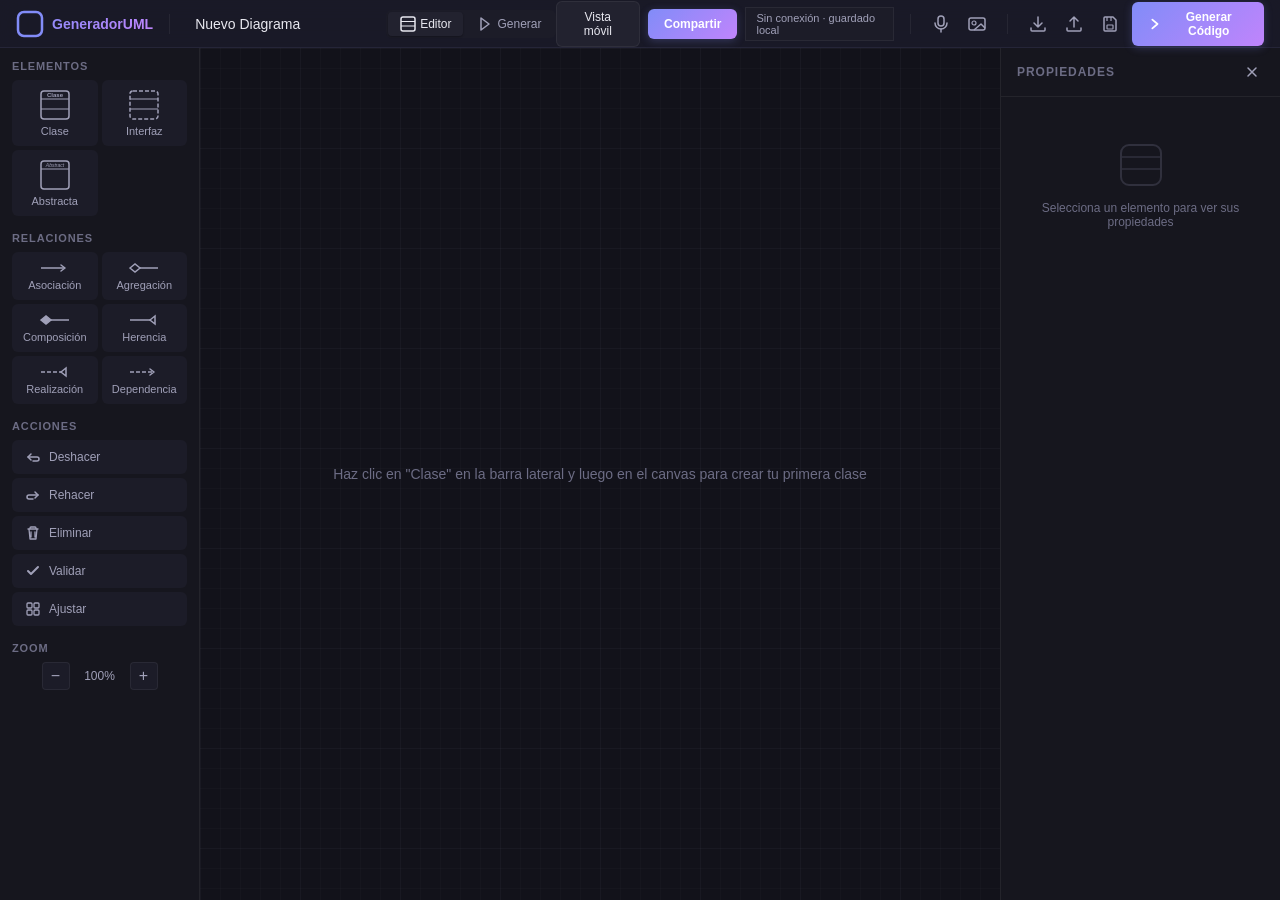
==== frontend/index.html @ 30b43544 "feat: validación de compilación Spring Boot, controladores Flutter e interoperabilidad EA - Backend " ====
<!DOCTYPE html>
<html lang="es">
<head>
    <meta charset="UTF-8">
    <meta name="viewport" content="width=device-width, initial-scale=1.0">
    <title>GeneradorUML — Editor de Diagramas de Clases</title>
    <meta name="description" content="Herramienta CASE para crear, editar e interpretar diagramas de clases UML 2.5+ y generar aplicaciones completas.">
    <link rel="stylesheet" href="css/index.css?v=20260920markers">
    <link rel="stylesheet" href="css/mobile.css?v=20260920markers">
    <link rel="manifest" href="/manifest.webmanifest">
    <meta name="theme-color" content="#0f0f14">
</head>
<body>
    <!-- ─── Top Bar ──────────────────────────────────────────────────── -->
    <header id="topbar">
        <div class="topbar-left">
            <div class="logo" id="logo">
                <svg width="28" height="28" viewBox="0 0 28 28" fill="none">
                    <defs>
                        <linearGradient id="logoGrad" x1="0" y1="0" x2="28" y2="28">
                            <stop stop-color="#818cf8"/>
                            <stop offset="1" stop-color="#c084fc"/>
                        </linearGradient>
                    </defs>
                    <rect x="2" y="2" width="24" height="24" rx="6" stroke="url(#logoGrad)" stroke-width="2.5"/>
                    <line x1="8" y1="9" x2="20" y2="9" stroke="url(#logoGrad)" stroke-width="2" stroke-linecap="round"/>
                    <line x1="8" y1="14" x2="20" y2="14" stroke="url(#logoGrad)" stroke-width="1.5" stroke-linecap="round" opacity="0.7"/>
                    <line x1="8" y1="19" x2="16" y2="19" stroke="url(#logoGrad)" stroke-width="1.5" stroke-linecap="round" opacity="0.5"/>
                </svg>
                <span>GeneradorUML</span>
            </div>
            <div class="topbar-divider"></div>
            <input type="text" id="projectName" class="project-name-input" value="Nuevo Diagrama" spellcheck="false">
        </div>
        <div class="topbar-center">
            <div class="topbar-tabs">
                <button class="tab-btn active" data-tab="editor" id="tabEditor">
                    <svg width="16" height="16" viewBox="0 0 16 16" fill="none"><rect x="1" y="1" width="14" height="14" rx="2" stroke="currentColor" stroke-width="1.5"/><line x1="1" y1="5.5" x2="15" y2="5.5" stroke="currentColor" stroke-width="1"/><line x1="1" y1="10" x2="15" y2="10" stroke="currentColor" stroke-width="1"/></svg>
                    Editor
                </button>
                <button class="tab-btn" data-tab="generate" id="tabGenerate">
                    <svg width="16" height="16" viewBox="0 0 16 16" fill="none"><path d="M4 2L12 8L4 14V2Z" stroke="currentColor" stroke-width="1.5" stroke-linejoin="round"/></svg>
                    Generar
                </button>
            </div>
        </div>
        <div class="topbar-right">
            <button class="btn-secondary" id="mobileMode">Vista móvil</button>
            <button class="btn-primary" id="btnShare">Compartir</button>
            <span id="collabStatus" class="collab-badge" title="Estado de sincronización en tiempo real">
                <span class="status-dot online"></span> Conectado
            </span>
            <div class="topbar-divider"></div>
            <button class="icon-btn" id="btnVoice" title="Entrada por voz">
                <svg width="18" height="18" viewBox="0 0 18 18" fill="none"><rect x="6" y="1" width="6" height="10" rx="3" stroke="currentColor" stroke-width="1.5"/><path d="M3 8C3 11.3 5.7 14 9 14C12.3 14 15 11.3 15 8" stroke="currentColor" stroke-width="1.5" stroke-linecap="round"/><line x1="9" y1="14" x2="9" y2="17" stroke="currentColor" stroke-width="1.5" stroke-linecap="round"/></svg>
            </button>
            <button class="icon-btn" id="btnPhoto" title="Importar fotografía">
                <svg width="18" height="18" viewBox="0 0 18 18" fill="none"><rect x="1" y="3" width="16" height="12" rx="2" stroke="currentColor" stroke-width="1.5"/><circle cx="6" cy="8" r="2" stroke="currentColor" stroke-width="1.2"/><path d="M17 13L13 9L6 15" stroke="currentColor" stroke-width="1.5" stroke-linejoin="round"/></svg>
            </button>
            <div class="topbar-divider"></div>
            <button class="icon-btn" id="btnImport" title="Importar">
                <svg width="18" height="18" viewBox="0 0 18 18" fill="none"><path d="M9 2V12M9 12L5 8M9 12L13 8" stroke="currentColor" stroke-width="1.5" stroke-linecap="round" stroke-linejoin="round"/><path d="M2 13V15C2 15.6 2.4 16 3 16H15C15.6 16 16 15.6 16 15V13" stroke="currentColor" stroke-width="1.5" stroke-linecap="round"/></svg>
            </button>
            <button class="icon-btn" id="btnExport" title="Exportar">
                <svg width="18" height="18" viewBox="0 0 18 18" fill="none"><path d="M9 12V2M9 2L5 6M9 2L13 6" stroke="currentColor" stroke-width="1.5" stroke-linecap="round" stroke-linejoin="round"/><path d="M2 13V15C2 15.6 2.4 16 3 16H15C15.6 16 16 15.6 16 15V13" stroke="currentColor" stroke-width="1.5" stroke-linecap="round"/></svg>
            </button>
            <button class="icon-btn" id="btnSave" title="Guardar proyecto (Ctrl+S)">
                <svg width="18" height="18" viewBox="0 0 18 18" fill="none"><path d="M14 16H4C3.4 16 3 15.6 3 15V3C3 2.4 3.4 2 4 2H12L15 5V15C15 15.6 14.6 16 14 16Z" stroke="currentColor" stroke-width="1.5" stroke-linejoin="round"/><rect x="6" y="10" width="6" height="4" rx="0.5" stroke="currentColor" stroke-width="1.2"/><line x1="6" y1="2" x2="6" y2="6" stroke="currentColor" stroke-width="1.2"/><line x1="10" y1="2" x2="10" y2="6" stroke="currentColor" stroke-width="1.2"/></svg>
            </button>
            <button class="btn-primary" id="btnGenerateCode">
                <svg width="16" height="16" viewBox="0 0 16 16" fill="none"><path d="M5 3L11 8L5 13" stroke="currentColor" stroke-width="2" stroke-linecap="round" stroke-linejoin="round"/></svg>
                Generar Código
            </button>
        </div>
    </header>

    <!-- ─── Main Layout ─────────────────────────────────────────────── -->
    <section id="mobileWorkspace" aria-label="Graficador móvil">
        <!-- Modern Mobile Hero -->
        <header class="mobile-hero">
            <div class="mobile-hero-badge">
                <span class="badge-dot"></span>
                <span>ASISTENTE MÓVIL UML</span>
            </div>
            <h1 class="mobile-hero-title">Modelado Inteligente</h1>
            <p class="mobile-hero-subtitle">Diseña clases por voz, escáner de fotos o formulario guiado en tiempo real.</p>
            
            <!-- Quick Action Cards Grid -->
            <div class="mobile-quick-actions">
                <button type="button" class="quick-action-card" id="btnQuickCreate">
                    <div class="action-icon-wrap icon-create">
                        <svg width="24" height="24" viewBox="0 0 24 24" fill="none" stroke="currentColor" stroke-width="2.5" stroke-linecap="round"><line x1="12" y1="5" x2="12" y2="19"></line><line x1="5" y1="12" x2="19" y2="12"></line></svg>
                    </div>
                    <div class="action-info">
                        <span class="action-label">Nueva Clase</span>
                        <span class="action-desc">Formulario</span>
                    </div>
                </button>

                <button type="button" class="quick-action-card" id="btnQuickVoice">
                    <div class="action-icon-wrap icon-voice">
                        <svg width="24" height="24" viewBox="0 0 24 24" fill="none" stroke="currentColor" stroke-width="2" stroke-linecap="round" stroke-linejoin="round"><path d="M12 1a3 3 0 0 0-3 3v8a3 3 0 0 0 6 0V4a3 3 0 0 0-3-3z"></path><path d="M19 10v2a7 7 0 0 1-14 0v-2"></path><line x1="12" y1="19" x2="12" y2="23"></line><line x1="8" y1="23" x2="16" y2="23"></line></svg>
                    </div>
                    <div class="action-info">
                        <span class="action-label">Dictar Voz</span>
                        <span class="action-desc">Whisper IA</span>
                    </div>
                </button>

                <button type="button" class="quick-action-card" id="btnQuickPhoto">
                    <div class="action-icon-wrap icon-photo">
                        <svg width="24" height="24" viewBox="0 0 24 24" fill="none" stroke="currentColor" stroke-width="2" stroke-linecap="round" stroke-linejoin="round"><path d="M23 19a2 2 0 0 1-2 2H3a2 2 0 0 1-2-2V8a2 2 0 0 1 2-2h4l2-3h6l2 3h4a2 2 0 0 1 2 2z"></path><circle cx="12" cy="13" r="4"></circle></svg>
                    </div>
                    <div class="action-info">
                        <span class="action-label">Foto / OCR</span>
                        <span class="action-desc">Pizarra / Papel</span>
                    </div>
                </button>
            </div>

            <!-- Secondary Toolbar -->
            <div class="mobile-secondary-toolbar">
                <button type="button" id="mobileShare" class="chip-btn"><svg width="15" height="15" viewBox="0 0 24 24" fill="none" stroke="currentColor" stroke-width="2"><circle cx="18" cy="5" r="3"></circle><circle cx="6" cy="12" r="3"></circle><circle cx="18" cy="19" r="3"></circle><line x1="8.59" y1="13.51" x2="15.42" y2="17.49"></line><line x1="15.41" y1="6.51" x2="8.59" y2="10.49"></line></svg> Compartir</button>
                <button type="button" id="mobileImport" class="chip-btn"><svg width="15" height="15" viewBox="0 0 24 24" fill="none" stroke="currentColor" stroke-width="2"><path d="M21 15v4a2 2 0 0 1-2 2H5a2 2 0 0 1-2-2v-4"></path><polyline points="7 10 12 15 17 10"></polyline><line x1="12" y1="15" x2="12" y2="3"></line></svg> Importar</button>
                <button type="button" id="mobileExport" class="chip-btn"><svg width="15" height="15" viewBox="0 0 24 24" fill="none" stroke="currentColor" stroke-width="2"><path d="M21 15v4a2 2 0 0 1-2 2H5a2 2 0 0 1-2-2v-4"></path><polyline points="17 8 12 3 7 8"></polyline><line x1="12" y1="3" x2="12" y2="15"></line></svg> Exportar</button>
                <button type="button" id="btnToggleVisualCanvas" class="chip-btn"><svg width="15" height="15" viewBox="0 0 24 24" fill="none" stroke="currentColor" stroke-width="2"><rect x="3" y="3" width="18" height="18" rx="2"></rect><line x1="3" y1="9" x2="21" y2="9"></line><line x1="9" y1="21" x2="9" y2="9"></line></svg> Canvas 2D</button>
            </div>
        </header>

        <!-- Dynamic Studio: Siri UML Conversational Voice Assistant -->
        <section class="mobile-card mobile-studio-card siri-assistant-card" id="mobileVoiceSection" hidden>
            <div class="mobile-card-header">
                <div class="card-title-group">
                    <span class="card-icon-pill icon-voice">✨</span>
                    <div>
                        <h2>Siri UML — Asistente de Voz</h2>
                        <p class="card-subtitle">Conversación natural en español · Gemini Flash</p>
                    </div>
                </div>
                <button type="button" class="icon-close-card" id="btnCloseVoiceSection" aria-label="Cerrar panel">×</button>
            </div>

            <div class="siri-orb-stage">
                <!-- Siri Glowing Interactive Orb -->
                <div class="siri-orb state-ready" id="siriOrb" role="button" tabindex="0" aria-label="Hablar con Siri UML o detener">
                    <div class="siri-orb-glow"></div>
                    <div class="siri-orb-inner">
                        <!-- Mic Icon (Default / Speaking / Idle) -->
                        <svg class="orb-icon-mic" width="34" height="34" viewBox="0 0 24 24" fill="none" stroke="currentColor" stroke-width="2" stroke-linecap="round" stroke-linejoin="round">
                            <path d="M12 1a3 3 0 0 0-3 3v8a3 3 0 0 0 6 0V4a3 3 0 0 0-3-3z"></path>
                            <path d="M19 10v2a7 7 0 0 1-14 0v-2"></path>
                            <line x1="12" y1="19" x2="12" y2="23"></line>
                            <line x1="8" y1="23" x2="16" y2="23"></line>
                        </svg>
                        <!-- Stop Icon (When Recording / Listening) -->
                        <svg class="orb-icon-stop" width="28" height="28" viewBox="0 0 24 24" fill="currentColor">
                            <rect x="5" y="5" width="14" height="14" rx="3"></rect>
                        </svg>
                    </div>
                </div>
                <div class="voice-soundwaves" id="siriSoundwaves">
                    <span></span><span></span><span></span><span></span><span></span>
                </div>
                <button type="button" id="btnSiriStopRecording" class="siri-stop-btn" style="display:none;">
                    <span class="pulse-dot"></span> Detener y Procesar
                </button>
                <p id="siriStatusText" class="voice-status-pill" role="status">Toca el orbe para hablar con Siri UML</p>
            </div>

            <!-- Conversational Chat Feed -->
            <div class="siri-chat-feed" id="siriChatFeed">
                <div class="siri-bubble siri-bubble-assistant">
                    <p class="bubble-text">¡Hola! Soy Siri UML. Háblame de tu proyecto o pídeme crear y modificar clases con tus propias palabras.</p>
                </div>
            </div>

            <!-- Quick Text Input Toggle (for typing if in noisy places) -->
            <div class="siri-text-fallback">
                <input type="text" id="siriTextInput" placeholder="O escribe un mensaje para Siri UML..." class="siri-input-field" autocomplete="off">
                <button type="button" id="btnSiriSendText" class="siri-send-btn" aria-label="Enviar">
                    <svg width="18" height="18" viewBox="0 0 24 24" fill="none" stroke="currentColor" stroke-width="2"><line x1="22" y1="2" x2="11" y2="13"></line><polygon points="22 2 15 22 11 13 2 9 22 2"></polygon></svg>
                </button>
            </div>

            <!-- Hidden command textarea for backward compatibility with local tests -->
            <textarea id="mobileCommand" aria-label="Comando para el diagrama" style="display:none;"></textarea>
            <button id="reviewMobileCommand" style="display:none;"></button>
            <button id="applyMobileCommand" style="display:none;"></button>
            <p id="mobileReview" style="display:none;"></p>
            <button id="mobileMic" style="display:none;"></button>
            <p id="mobileVoiceStatus" style="display:none;"></p>
        </section>

        <!-- Dynamic Studio: Photo Scanner -->
        <section class="mobile-card mobile-studio-card" id="mobilePhotoSection" hidden>
            <div class="mobile-card-header">
                <div class="card-title-group">
                    <span class="card-icon-pill icon-photo">📷</span>
                    <div>
                        <h2>Escáner de Fotografía (OCR)</h2>
                        <p class="card-subtitle">Convierte bocetos y pizarras en clases UML</p>
                    </div>
                </div>
                <button type="button" class="icon-close-card" id="btnClosePhotoSection" aria-label="Cerrar panel">×</button>
            </div>

            <div class="photo-upload-zone">
                <label class="photo-drop-target" for="mobilePhoto">
                    <div class="drop-icon-circle">
                        <svg width="28" height="28" viewBox="0 0 24 24" fill="none" stroke="currentColor" stroke-width="2"><path d="M23 19a2 2 0 0 1-2 2H3a2 2 0 0 1-2-2V8a2 2 0 0 1 2-2h4l2-3h6l2 3h4a2 2 0 0 1 2 2z"></path><circle cx="12" cy="13" r="4"></circle></svg>
                    </div>
                    <span class="drop-primary-text">Tomar foto o elegir imagen</span>
                    <span class="drop-sub-text">Captura una clase escrita en papel o pizarra</span>
                </label>
                <input id="mobilePhoto" type="file" accept="image/*" class="hidden-input">
            </div>

            <div id="mobilePhotoFeedback" class="photo-feedback-container">
                <div class="preview-wrapper">
                    <img id="mobilePhotoPreview" class="photo-preview-img" alt="Vista previa">
                </div>
                <p id="mobilePhotoStatus" role="status" class="photo-status-pill"></p>
                <div id="mobilePhotoProgress" class="progress-track">
                    <div id="mobilePhotoProgressBar" class="progress-bar-fill"></div>
                </div>
            </div>

            <div id="mobilePhotoReview" class="photo-review-panel" hidden>
                <div class="panel-header-tip">
                    <span>💡 <b>Formato:</b> Primera línea = Nombre, siguientes = <code>atributo: tipo</code></span>
                </div>
                <textarea id="mobilePhotoText" aria-label="Texto de la foto para revisar" class="code-textarea" rows="4"></textarea>
                <div class="photo-actions-row">
                    <button type="button" id="btnVoiceSupplementPhoto" class="btn-secondary">
                        🎙️ Dictar corrección o atributo
                    </button>
                    <button type="button" id="applyPhotoText" class="btn-primary">
                        <svg width="18" height="18" viewBox="0 0 24 24" fill="none" stroke="currentColor" stroke-width="2.5"><polyline points="20 6 9 17 4 12"></polyline></svg>
                        Importar clases
                    </button>
                </div>
            </div>
        </section>

        <!-- Classes Section: Clean, visual UML Class Cards -->
        <section class="mobile-card classes-overview-section">
            <div class="classes-section-header">
                <div class="classes-title-wrap">
                    <span class="section-icon">🏛️</span>
                    <h2>Clases del Diagrama</h2>
                </div>
                <span id="classesCountBadge" class="classes-count-badge">0 clases</span>
            </div>
            <p id="mobileResultStatus" class="result-feedback-toast" role="status"></p>
            <div id="mobileClasses" class="classes-card-grid"></div>
        </section>

        <!-- Offline & Model Hub -->
        <details class="mobile-accordion-card" id="offlineSettingsCard">
            <summary class="accordion-summary">
                <div class="summary-left">
                    <span class="summary-icon">⚙️</span>
                    <div>
                        <span class="summary-title">Modelos locales y funcionamiento offline</span>
                        <span class="summary-subtitle">Whisper WASM y Tesseract OCR</span>
                    </div>
                </div>
                <span class="summary-arrow">›</span>
            </summary>
            <div class="accordion-content">
                <p class="offline-desc">Los modelos de voz y visión funcionan en la memoria de tu teléfono sin enviar datos a internet. Pulsa a continuación para precargarlos:</p>
                <button type="button" id="prepareOffline" class="btn-secondary full-width-btn">⚡ Descargar y preparar modelos offline</button>
                <p id="mobileAIStatus" role="status" class="ai-status-note">La generación de código backend Spring Boot y Flutter requiere conexión al servidor.</p>
                
                <div class="audio-test-box">
                    <label for="mobileAudio" class="input-label">Probar archivo de audio grabado:</label>
                    <input id="mobileAudio" type="file" accept="audio/*" class="file-input-clean">
                </div>
            </div>
        </details>
    </section>

    <main id="mainLayout">
        <!-- ─── Left Sidebar: Toolbox ─────────────────────────────── -->
        <aside id="sidebar" class="sidebar">
            <div class="sidebar-section">
                <h3 class="sidebar-title">Elementos</h3>
                <div class="tool-grid">
                    <button class="tool-btn" id="toolClass" data-tool="class" title="Clase (C)">
                        <svg width="32" height="32" viewBox="0 0 32 32" fill="none">
                            <rect x="2" y="2" width="28" height="28" rx="3" stroke="currentColor" stroke-width="1.5"/>
                            <line x1="2" y1="10" x2="30" y2="10" stroke="currentColor" stroke-width="1"/>
                            <line x1="2" y1="20" x2="30" y2="20" stroke="currentColor" stroke-width="1"/>
                            <text x="16" y="8" text-anchor="middle" fill="currentColor" font-size="6" font-weight="600">Clase</text>
                        </svg>
                        <span>Clase</span>
                    </button>
                    <button class="tool-btn" id="toolInterface" data-tool="interface" title="Interfaz (I)">
                        <svg width="32" height="32" viewBox="0 0 32 32" fill="none">
                            <rect x="2" y="2" width="28" height="28" rx="3" stroke="currentColor" stroke-width="1.5" stroke-dasharray="4 2"/>
                            <line x1="2" y1="10" x2="30" y2="10" stroke="currentColor" stroke-width="1"/>
                            <line x1="2" y1="20" x2="30" y2="20" stroke="currentColor" stroke-width="1"/>
                        </svg>
                        <span>Interfaz</span>
                    </button>
                    <button class="tool-btn" id="toolAbstract" data-tool="abstract" title="Clase Abstracta">
                        <svg width="32" height="32" viewBox="0 0 32 32" fill="none">
                            <rect x="2" y="2" width="28" height="28" rx="3" stroke="currentColor" stroke-width="1.5"/>
                            <line x1="2" y1="10" x2="30" y2="10" stroke="currentColor" stroke-width="1"/>
                            <text x="16" y="8" text-anchor="middle" fill="currentColor" font-size="5" font-style="italic">Abstract</text>
                        </svg>
                        <span>Abstracta</span>
                    </button>
                </div>
            </div>
            <div class="sidebar-section">
                <h3 class="sidebar-title">Relaciones</h3>
                <div class="tool-grid">
                    <button class="tool-btn" id="toolAssociation" data-tool="association" title="Asociación">
                        <svg width="32" height="14" viewBox="0 0 32 14" fill="none">
                            <line x1="2" y1="7" x2="26" y2="7" stroke="currentColor" stroke-width="1.5"/>
                            <path d="M26 7L22 4M26 7L22 10" stroke="currentColor" stroke-width="1.5" stroke-linecap="round"/>
                        </svg>
                        <span>Asociación</span>
                    </button>
                    <button class="tool-btn" id="toolAggregation" data-tool="aggregation" title="Agregación">
                        <svg width="32" height="14" viewBox="0 0 32 14" fill="none">
                            <path d="M2 7L7 3L12 7L7 11Z" stroke="currentColor" stroke-width="1.5" fill="none"/>
                            <line x1="12" y1="7" x2="30" y2="7" stroke="currentColor" stroke-width="1.5"/>
                        </svg>
                        <span>Agregación</span>
                    </button>
                    <button class="tool-btn" id="toolComposition" data-tool="composition" title="Composición">
                        <svg width="32" height="14" viewBox="0 0 32 14" fill="none">
                            <path d="M2 7L7 3L12 7L7 11Z" stroke="currentColor" stroke-width="1.5" fill="currentColor"/>
                            <line x1="12" y1="7" x2="30" y2="7" stroke="currentColor" stroke-width="1.5"/>
                        </svg>
                        <span>Composición</span>
                    </button>
                    <button class="tool-btn" id="toolGeneralization" data-tool="generalization" title="Herencia">
                        <svg width="32" height="14" viewBox="0 0 32 14" fill="none">
                            <line x1="2" y1="7" x2="22" y2="7" stroke="currentColor" stroke-width="1.5"/>
                            <path d="M22 7L27 3L27 11Z" stroke="currentColor" stroke-width="1.5" fill="none"/>
                        </svg>
                        <span>Herencia</span>
                    </button>
                    <button class="tool-btn" id="toolRealization" data-tool="realization" title="Realización">
                        <svg width="32" height="14" viewBox="0 0 32 14" fill="none">
                            <line x1="2" y1="7" x2="22" y2="7" stroke="currentColor" stroke-width="1.5" stroke-dasharray="4 2"/>
                            <path d="M22 7L27 3L27 11Z" stroke="currentColor" stroke-width="1.5" fill="none"/>
                        </svg>
                        <span>Realización</span>
                    </button>
                    <button class="tool-btn" id="toolDependency" data-tool="dependency" title="Dependencia">
                        <svg width="32" height="14" viewBox="0 0 32 14" fill="none">
                            <line x1="2" y1="7" x2="26" y2="7" stroke="currentColor" stroke-width="1.5" stroke-dasharray="4 2"/>
                            <path d="M26 7L22 4M26 7L22 10" stroke="currentColor" stroke-width="1.5" stroke-linecap="round"/>
                        </svg>
                        <span>Dependencia</span>
                    </button>
                </div>
            </div>
            <div class="sidebar-section">
                <h3 class="sidebar-title">Acciones</h3>
                <div class="action-buttons">
                    <button class="action-btn" id="btnUndo" title="Deshacer (Ctrl+Z)">
                        <svg width="16" height="16" viewBox="0 0 16 16" fill="none"><path d="M3 8H12C13.1 8 14 8.9 14 10C14 11.1 13.1 12 12 12H8" stroke="currentColor" stroke-width="1.5" stroke-linecap="round"/><path d="M6 5L3 8L6 11" stroke="currentColor" stroke-width="1.5" stroke-linecap="round" stroke-linejoin="round"/></svg>
                        Deshacer
                    </button>
                    <button class="action-btn" id="btnRedo" title="Rehacer (Ctrl+Y)">
                        <svg width="16" height="16" viewBox="0 0 16 16" fill="none"><path d="M13 8H4C2.9 8 2 8.9 2 10C2 11.1 2.9 12 4 12H8" stroke="currentColor" stroke-width="1.5" stroke-linecap="round"/><path d="M10 5L13 8L10 11" stroke="currentColor" stroke-width="1.5" stroke-linecap="round" stroke-linejoin="round"/></svg>
                        Rehacer
                    </button>
                    <button class="action-btn danger" id="btnDelete" title="Eliminar selección (Del)">
                        <svg width="16" height="16" viewBox="0 0 16 16" fill="none"><path d="M3 4H13M5 4V3C5 2.4 5.4 2 6 2H10C10.6 2 11 2.4 11 3V4M6 7V12M10 7V12M4 4L5 14H11L12 4" stroke="currentColor" stroke-width="1.3" stroke-linecap="round" stroke-linejoin="round"/></svg>
                        Eliminar
                    </button>
                    <button class="action-btn" id="btnValidate" title="Validar diagrama">
                        <svg width="16" height="16" viewBox="0 0 16 16" fill="none"><path d="M3 8L6 11L13 4" stroke="currentColor" stroke-width="2" stroke-linecap="round" stroke-linejoin="round"/></svg>
                        Validar
                    </button>
                    <button class="action-btn" id="btnZoomFit" title="Ajustar al contenido">
                        <svg width="16" height="16" viewBox="0 0 16 16" fill="none"><rect x="2" y="2" width="5" height="5" rx="1" stroke="currentColor" stroke-width="1.3"/><rect x="9" y="2" width="5" height="5" rx="1" stroke="currentColor" stroke-width="1.3"/><rect x="2" y="9" width="5" height="5" rx="1" stroke="currentColor" stroke-width="1.3"/><rect x="9" y="9" width="5" height="5" rx="1" stroke="currentColor" stroke-width="1.3"/></svg>
                        Ajustar
                    </button>
                </div>
            </div>
            <div class="sidebar-section">
                <h3 class="sidebar-title">Zoom</h3>
                <div class="zoom-control">
                    <button class="zoom-btn" id="btnZoomOut">−</button>
                    <span class="zoom-level" id="zoomLevel">100%</span>
                    <button class="zoom-btn" id="btnZoomIn">+</button>
                </div>
            </div>
        </aside>

        <!-- ─── Canvas ────────────────────────────────────────────── -->
        <div id="canvasContainer" class="canvas-container">
            <svg id="canvas" class="canvas" xmlns="http://www.w3.org/2000/svg">
                <defs>
                    <pattern id="grid" width="20" height="20" patternUnits="userSpaceOnUse">
                        <path d="M 20 0 L 0 0 0 20" fill="none" stroke="var(--grid-color)" stroke-width="0.5" opacity="0.3"/>
                    </pattern>
                    <pattern id="gridLarge" width="100" height="100" patternUnits="userSpaceOnUse">
                        <rect width="100" height="100" fill="url(#grid)"/>
                        <path d="M 100 0 L 0 0 0 100" fill="none" stroke="var(--grid-color)" stroke-width="1" opacity="0.15"/>
                    </pattern>
                    <!-- Arrow markers for relationships -->
                    <marker id="arrowOpen" markerWidth="10" markerHeight="7" refX="10" refY="3.5" orient="auto">
                        <path d="M0,0 L10,3.5 L0,7" fill="none" stroke="var(--rel-color)" stroke-width="1.5"/>
                    </marker>
                    <marker id="arrowClosed" markerWidth="12" markerHeight="8" refX="12" refY="4" orient="auto">
                        <path d="M0,0 L12,4 L0,8 Z" fill="none" stroke="var(--rel-color)" stroke-width="1.5"/>
                    </marker>
                    <marker id="diamondEmpty" markerWidth="14" markerHeight="8" refX="0" refY="4" orient="auto">
                        <path d="M0,4 L7,0 L14,4 L7,8 Z" fill="var(--canvas-bg)" stroke="var(--rel-color)" stroke-width="1.5"/>
                    </marker>
                    <marker id="diamondFull" markerWidth="14" markerHeight="8" refX="0" refY="4" orient="auto">
                        <path d="M0,4 L7,0 L14,4 L7,8 Z" fill="var(--rel-color)" stroke="var(--rel-color)" stroke-width="1.5"/>
                    </marker>
                </defs>
                <rect width="100%" height="100%" fill="url(#gridLarge)"/>
                <g id="diagramLayer" transform="translate(0,0) scale(1)">
                    <g id="relationshipsLayer"></g>
                    <g id="classesLayer"></g>
                </g>
            </svg>

            <!-- Canvas overlay for status messages -->
            <div id="canvasOverlay" class="canvas-overlay hidden">
                <div class="overlay-content">
                    <p id="overlayMessage">Haz clic en "Clase" en la barra lateral y luego en el canvas para crear tu primera clase</p>
                </div>
            </div>
        </div>

        <!-- ─── Right Panel: Properties ──────────────────────────── -->
        <aside id="propertiesPanel" class="properties-panel">
            <div class="panel-header">
                <h3 id="panelTitle">Propiedades</h3>
                <button class="icon-btn small" id="btnClosePanel" title="Cerrar panel">
                    <svg width="14" height="14" viewBox="0 0 14 14" fill="none"><path d="M3 3L11 11M11 3L3 11" stroke="currentColor" stroke-width="1.5" stroke-linecap="round"/></svg>
                </button>
            </div>

            <!-- No selection state -->
            <div id="noSelection" class="panel-body">
                <div class="empty-state">
                    <svg width="48" height="48" viewBox="0 0 48 48" fill="none" opacity="0.3">
                        <rect x="4" y="4" width="40" height="40" rx="8" stroke="currentColor" stroke-width="2"/>
                        <line x1="4" y1="16" x2="44" y2="16" stroke="currentColor" stroke-width="1.5"/>
                        <line x1="4" y1="28" x2="44" y2="28" stroke="currentColor" stroke-width="1.5"/>
                    </svg>
                    <p>Selecciona un elemento para ver sus propiedades</p>
                </div>
            </div>

            <!-- Class properties -->
            <div id="classProperties" class="panel-body hidden">
                <div class="prop-group">
                    <label class="prop-label">Nombre</label>
                    <input type="text" id="propClassName" class="prop-input" placeholder="NombreClase">
                </div>
                <div class="prop-group">
                    <label class="prop-label">Estereotipo</label>
                    <select id="propClassType" class="prop-select">
                        <option value="class">Clase</option>
                        <option value="abstract">Abstracta</option>
                        <option value="interface">Interfaz</option>
                    </select>
                </div>
                <div class="prop-group">
                    <label class="prop-label">Visibilidad</label>
                    <select id="propClassVisibility" class="prop-select">
                        <option value="+">+ public</option>
                        <option value="-">- private</option>
                        <option value="#"># protected</option>
                        <option value="~">~ package</option>
                    </select>
                </div>

                <!-- Attributes -->
                <div class="prop-section">
                    <div class="prop-section-header">
                        <h4>Atributos</h4>
                        <button class="add-btn" id="btnAddAttribute" title="Agregar atributo">
                            <svg width="14" height="14" viewBox="0 0 14 14" fill="none"><line x1="7" y1="2" x2="7" y2="12" stroke="currentColor" stroke-width="2" stroke-linecap="round"/><line x1="2" y1="7" x2="12" y2="7" stroke="currentColor" stroke-width="2" stroke-linecap="round"/></svg>
                        </button>
                    </div>
                    <div id="attributesList" class="items-list"></div>
                </div>

                <!-- Operations -->
                <div class="prop-section">
                    <div class="prop-section-header">
                        <h4>Operaciones</h4>
                        <button class="add-btn" id="btnAddOperation" title="Agregar operación">
                            <svg width="14" height="14" viewBox="0 0 14 14" fill="none"><line x1="7" y1="2" x2="7" y2="12" stroke="currentColor" stroke-width="2" stroke-linecap="round"/><line x1="2" y1="7" x2="12" y2="7" stroke="currentColor" stroke-width="2" stroke-linecap="round"/></svg>
                        </button>
                    </div>
                    <div id="operationsList" class="items-list"></div>
                </div>
            </div>

            <!-- Relationship properties -->
            <div id="relationshipProperties" class="panel-body hidden">
                <div class="prop-group">
                    <label class="prop-label">Tipo</label>
                    <select id="propRelType" class="prop-select">
                        <option value="association">Asociación</option>
                        <option value="aggregation">Agregación</option>
                        <option value="composition">Composición</option>
                        <option value="generalization">Herencia</option>
                        <option value="realization">Realización</option>
                        <option value="dependency">Dependencia</option>
                    </select>
                </div>
                <div class="prop-group">
                    <label class="prop-label">Nombre</label>
                    <input type="text" id="propRelName" class="prop-input" placeholder="nombre relación">
                </div>
                <fieldset class="prop-fieldset">
                    <legend>Origen</legend>
                    <div class="prop-group">
                        <label class="prop-label">Rol</label>
                        <input type="text" id="propRelSourceRole" class="prop-input" placeholder="rol">
                    </div>
                    <div class="prop-group">
                        <label class="prop-label">Multiplicidad</label>
                        <select id="propRelSourceMult" class="prop-select">
                            <option value="1">1</option>
                            <option value="0..1">0..1</option>
                            <option value="0..*">0..*</option>
                            <option value="1..*">1..*</option>
                            <option value="*">*</option>
                        </select>
                    </div>
                </fieldset>
                <fieldset class="prop-fieldset">
                    <legend>Destino</legend>
                    <div class="prop-group">
                        <label class="prop-label">Rol</label>
                        <input type="text" id="propRelTargetRole" class="prop-input" placeholder="rol">
                    </div>
                    <div class="prop-group">
                        <label class="prop-label">Multiplicidad</label>
                        <select id="propRelTargetMult" class="prop-select">
                            <option value="1">1</option>
                            <option value="0..1">0..1</option>
                            <option value="0..*" selected>0..*</option>
                            <option value="1..*">1..*</option>
                            <option value="*">*</option>
                        </select>
                    </div>
                </fieldset>
            </div>
        </aside>
    </main>

    <!-- ─── Generation Panel (overlay) ───────────────────────────── -->
    <div id="generatePanel" class="generate-panel hidden">
        <div class="gen-panel-content">
            <div class="gen-header">
                <h2>Generar Aplicación</h2>
                <button class="icon-btn" id="btnCloseGenerate">
                    <svg width="18" height="18" viewBox="0 0 18 18" fill="none"><path d="M4 4L14 14M14 4L4 14" stroke="currentColor" stroke-width="2" stroke-linecap="round"/></svg>
                </button>
            </div>
            <div class="gen-body">
                <div class="gen-stats">
                    <div class="stat-card">
                        <span class="stat-value" id="statClasses">0</span>
                        <span class="stat-label">Clases</span>
                    </div>
                    <div class="stat-card">
                        <span class="stat-value" id="statRelationships">0</span>
                        <span class="stat-label">Relaciones</span>
                    </div>
                    <div class="stat-card">
                        <span class="stat-value" id="statAttributes">0</span>
                        <span class="stat-label">Atributos</span>
                    </div>
                    <div class="stat-card">
                        <span class="stat-value" id="statOperations">0</span>
                        <span class="stat-label">Operaciones</span>
                    </div>
                </div>
                <div class="gen-options">
                    <div class="prop-group">
                        <label class="prop-label">Paquete base</label>
                        <input type="text" id="genPackage" class="prop-input" value="com.generated.app">
                    </div>
                    <div class="gen-checks">
                        <label class="checkbox-label">
                            <input type="checkbox" id="genSpringBoot" checked disabled>
                            <span>Spring Boot + JPA + PostgreSQL</span>
                        </label>
                        <label class="checkbox-label">
                            <input type="checkbox" id="genFlutter" checked>
                            <span>Flutter (frontend móvil)</span>
                        </label>
                        <label class="checkbox-label">
                            <input type="checkbox" id="genPostman" checked>
                            <span>Colección Postman</span>
                        </label>
                    </div>
                </div>
                <div class="gen-actions">
                    <button class="btn-primary large" id="btnStartGeneration">
                        <svg width="20" height="20" viewBox="0 0 20 20" fill="none"><path d="M6 3L16 10L6 17V3Z" fill="currentColor"/></svg>
                        Generar Aplicación
                    </button>
                    <button class="btn-secondary" id="btnDownloadZip">
                        <svg width="16" height="16" viewBox="0 0 16 16" fill="none"><path d="M8 2V10M8 10L4 6M8 10L12 6" stroke="currentColor" stroke-width="1.5" stroke-linecap="round" stroke-linejoin="round"/><path d="M2 12V14H14V12" stroke="currentColor" stroke-width="1.5" stroke-linecap="round"/></svg>
                        Descargar ZIP
                    </button>
                </div>
                <div id="genProgress" class="gen-progress hidden">
                    <div class="progress-bar">
                        <div class="progress-fill" id="progressFill"></div>
                    </div>
                    <div class="progress-log" id="progressLog"></div>
                </div>
                <div id="genResults" class="gen-results hidden"></div>
            </div>
        </div>
    </div>

    <!-- ─── Validation Results Panel ─────────────────────────────── -->
    <div id="validationPanel" class="validation-panel hidden">
        <div class="val-header">
            <h3>Validación UML</h3>
            <button class="icon-btn small" id="btnCloseValidation">
                <svg width="14" height="14" viewBox="0 0 14 14" fill="none"><path d="M3 3L11 11M11 3L3 11" stroke="currentColor" stroke-width="1.5" stroke-linecap="round"/></svg>
            </button>
        </div>
        <div id="validationResults" class="val-body"></div>
    </div>

    <!-- ─── Toast Notifications ──────────────────────────────────── -->
    <div id="toastContainer" class="toast-container"></div>

    <!-- ─── Voice Input Modal ────────────────────────────────────── -->
    <div id="voiceModal" class="modal hidden">
        <div class="modal-content">
            <div class="modal-header">
                <h3>Entrada por Voz</h3>
                <button class="icon-btn" id="btnCloseVoice">
                    <svg width="18" height="18" viewBox="0 0 18 18" fill="none"><path d="M4 4L14 14M14 4L4 14" stroke="currentColor" stroke-width="2" stroke-linecap="round"/></svg>
                </button>
            </div>
            <div class="modal-body voice-modal">
                <div class="voice-indicator" id="voiceIndicator">
                    <div class="voice-circle"></div>
                    <div class="voice-circle delay-1"></div>
                    <div class="voice-circle delay-2"></div>
                </div>
                <p id="voiceStatus" class="voice-status">Presiona para comenzar a dictar</p>
                <p id="voiceTranscript" class="voice-transcript"></p>
                <div class="voice-actions">
                    <button class="btn-primary" id="btnStartVoice">🎤 Comenzar</button>
                    <button class="btn-secondary" id="btnApplyVoice" disabled>Aplicar</button>
                </div>
                <div class="voice-examples">
                    <p class="examples-title">Ejemplos de comandos:</p>
                    <ul>
                        <li>"Crear clase Mascota"</li>
                        <li>"Agregar atributo nombre tipo String a Mascota"</li>
                        <li>"Crear relación de composición de Cliente a Mascota"</li>
                        <li>"Agregar operación calcularEdad a Mascota que retorna Integer"</li>
                    </ul>
                </div>
            </div>
        </div>
    </div>

    <!-- ─── Photo Import Modal ───────────────────────────────────── -->
    <div id="photoModal" class="modal hidden">
        <div class="modal-content large">
            <div class="modal-header">
                <h3>Importar Fotografía</h3>
                <button class="icon-btn" id="btnClosePhoto">
                    <svg width="18" height="18" viewBox="0 0 18 18" fill="none"><path d="M4 4L14 14M14 4L4 14" stroke="currentColor" stroke-width="2" stroke-linecap="round"/></svg>
                </button>
            </div>
            <div class="modal-body">
                <div class="photo-dropzone" id="photoDropzone">
                    <svg width="64" height="64" viewBox="0 0 64 64" fill="none" opacity="0.3">
                        <rect x="4" y="10" width="56" height="44" rx="4" stroke="currentColor" stroke-width="2"/>
                        <circle cx="22" cy="28" r="6" stroke="currentColor" stroke-width="2"/>
                        <path d="M60 46L46 32L20 54" stroke="currentColor" stroke-width="2"/>
                    </svg>
                    <p>Arrastra una imagen aquí o haz clic para seleccionar</p>
                    <input type="file" id="photoInput" accept="image/*" class="hidden-input">
                </div>
                <div id="photoPreview" class="photo-preview hidden">
                    <img id="photoImage" src="" alt="Preview">
                </div>
                <div id="photoActions" class="photo-actions hidden">
                    <button class="btn-primary" id="btnProcessPhoto">Interpretar Diagrama</button>
                </div>
                <div id="photoReviewContainer" class="photo-review hidden">
                    <div class="photo-review-header">
                        <h4>Resultado de la Interpretación</h4>
                        <span id="photoConfidenceBadge" class="confidence-badge">Confianza: 85%</span>
                    </div>
                    <div id="photoReviewStats" class="photo-review-stats"></div>
                    <div id="photoReviewNotes" class="photo-review-notes"></div>
                    <div class="photo-review-actions">
                        <button class="btn-primary" id="btnAcceptPhotoDiagram">✓ Aceptar e Importar al Lienzo</button>
                        <button class="btn-secondary" id="btnDiscardPhotoDiagram">Descartar</button>
                    </div>
                </div>
            </div>
        </div>
    </div>

    <!-- ─── Export Modal ─────────────────────────────────────────── -->
    <div id="exportModal" class="modal hidden">
        <div class="modal-content">
            <div class="modal-header">
                <h3>Exportar Diagrama</h3>
                <button class="icon-btn" id="btnCloseExport">
                    <svg width="18" height="18" viewBox="0 0 18 18" fill="none"><path d="M4 4L14 14M14 4L4 14" stroke="currentColor" stroke-width="2" stroke-linecap="round"/></svg>
                </button>
            </div>
            <div class="modal-body export-modal-body">
                <div class="export-options">
                    <button class="export-option-card" id="btnExportJSON">
                        <div class="export-option-icon">📄</div>
                        <div class="export-option-info">
                            <strong>GeneradorUML JSON</strong>
                            <span>Formato nativo completo con posiciones visuales</span>
                        </div>
                    </button>
                    <button class="export-option-card" id="btnExportXMI">
                        <div class="export-option-icon">🔄</div>
                        <div class="export-option-info">
                            <strong>XMI 2.1 (ISO/IEC 19509)</strong>
                            <span>Compatible con Enterprise Architect y StarUML</span>
                        </div>
                    </button>
                    <button class="export-option-card" id="btnExportMDJ">
                        <div class="export-option-icon">⭐</div>
                        <div class="export-option-info">
                            <strong>StarUML (.mdj)</strong>
                            <span>Formato nativo de StarUML 3.x/4.x/5.x</span>
                        </div>
                    </button>
                    <button class="export-option-card" id="btnExportSVG">
                        <div class="export-option-icon">🖼️</div>
                        <div class="export-option-info">
                            <strong>Imagen SVG Vectorial</strong>
                            <span>Gráfico vectorial escalable para documentación</span>
                        </div>
                    </button>
                </div>
            </div>
        </div>
    </div>

    <!-- ─── Mobile Class Form Dialog (Modern Modal Sheet) ────────── -->
    <dialog id="mobileClassForm" class="mobile-bottom-sheet">
        <form class="mobile-sheet-form">
            <div class="sheet-header">
                <div class="sheet-title-group">
                    <span class="sheet-header-icon">✨</span>
                    <h2 id="mobileFormTitle">Crear Nueva Clase</h2>
                </div>
                <button type="button" class="sheet-close-btn" id="cancelMobileFormClose" aria-label="Cerrar">×</button>
            </div>
            <div class="sheet-body">
                <label id="simpleClassLabel" class="sheet-field-label">
                    <span class="label-title">Nombre de la clase</span>
                    <input id="simpleClassName" class="sheet-input" placeholder="Ej: Pedido, Cliente, Producto" required autocomplete="off">
                </label>
                <div class="attribute-subgroup">
                    <span class="subgroup-title">Primer Atributo (Opcional)</span>
                    <div class="fields-row">
                        <label class="sheet-field-label flex-1">
                            <span class="label-title">Nombre</span>
                            <input id="simpleAttributeName" class="sheet-input" placeholder="Ej: precio" autocomplete="off">
                        </label>
                        <label class="sheet-field-label flex-1">
                            <span class="label-title">Tipo</span>
                            <select id="simpleAttributeType" class="sheet-select">
                                <option value="String">Texto (String)</option>
                                <option value="Integer">Entero (Integer)</option>
                                <option value="Double">Decimal (Double)</option>
                                <option value="Boolean">Booleano (Boolean)</option>
                                <option value="LocalDate">Fecha (LocalDate)</option>
                                <option value="Long">Identificador (Long)</option>
                            </select>
                        </label>
                    </div>
                </div>
                <p id="mobileFormError" class="sheet-error-msg" role="alert"></p>
            </div>
            <div class="sheet-footer">
                <button type="button" class="btn-secondary" id="cancelMobileForm">Cancelar</button>
                <button type="submit" class="btn-primary" id="saveMobileFormBtn">
                    <svg width="18" height="18" viewBox="0 0 24 24" fill="none" stroke="currentColor" stroke-width="2.5"><polyline points="20 6 9 17 4 12"></polyline></svg>
                    Guardar
                </button>
            </div>
        </form>
    </dialog>

    <!-- Hidden file inputs -->
    <input type="file" id="importFileInput" accept=".json,.mdj,.xmi,.xml" class="hidden-input">

    <script src="js/collaboration.js?v=20260920markers"></script>
    <script src="js/uml-commands.js?v=20260920markers"></script>
    <script src="js/app.js?v=20260920markers"></script>
    <script src="js/local-ai.js?v=20260920markers"></script>
    <script src="js/mobile.js?v=20260920markers"></script>
    <script src="js/conversational-assistant.js?v=20260920markers"></script>
</body>
</html>
---- frontend/css/index.css ----
/* ═══════════════════════════════════════════════════════════════════════════
   GeneradorUML — Design System
   Premium dark-mode interface with glassmorphism, smooth gradients,
   and micro-animations for a state-of-the-art UML editing experience.
   ═══════════════════════════════════════════════════════════════════════════ */

/* ─── CSS Custom Properties ──────────────────────────────────────────────── */
:root {
    /* Colors — Curated dark palette with purple/indigo accents */
    --bg-primary: #0f0f14;
    --bg-secondary: #16161e;
    --bg-tertiary: #1c1c28;
    --bg-elevated: #22222f;
    --bg-hover: #2a2a3a;
    --bg-active: #33334a;

    --surface-glass: rgba(30, 30, 46, 0.75);
    --surface-glass-hover: rgba(40, 40, 60, 0.85);
    --surface-glass-border: rgba(120, 120, 180, 0.12);

    --text-primary: #e8e8f0;
    --text-secondary: #a0a0b8;
    --text-tertiary: #6c6c84;
    --text-muted: #4a4a60;

    --accent-primary: #818cf8;
    --accent-primary-hover: #6366f1;
    --accent-primary-glow: rgba(129, 140, 248, 0.25);
    --accent-secondary: #c084fc;
    --accent-gradient: linear-gradient(135deg, #818cf8, #c084fc);
    --accent-gradient-hover: linear-gradient(135deg, #6366f1, #a855f7);

    --success: #34d399;
    --success-bg: rgba(52, 211, 153, 0.1);
    --warning: #fbbf24;
    --warning-bg: rgba(251, 191, 36, 0.1);
    --error: #f87171;
    --error-bg: rgba(248, 113, 113, 0.1);
    --info: #60a5fa;
    --info-bg: rgba(96, 165, 250, 0.1);

    --border: rgba(255, 255, 255, 0.06);
    --border-subtle: rgba(255, 255, 255, 0.04);
    --border-focus: var(--accent-primary);

    /* Canvas */
    --canvas-bg: #12121a;
    --grid-color: #3a3a50;
    --rel-color: #a0a0b8;

    /* UML Class Node Colors */
    --class-bg: #1e1e2e;
    --class-border: #3a3a54;
    --class-header-bg: linear-gradient(135deg, rgba(99, 102, 241, 0.15), rgba(168, 85, 247, 0.1));
    --class-header-text: #e0e0f0;
    --class-attr-text: #b0b0c8;
    --class-op-text: #90a0c0;
    --class-selected-border: var(--accent-primary);
    --class-selected-glow: rgba(129, 140, 248, 0.3);
    --interface-border: #7c3aed;
    --abstract-border: #6366f1;

    /* Spacing */
    --space-xs: 4px;
    --space-sm: 8px;
    --space-md: 12px;
    --space-lg: 16px;
    --space-xl: 24px;
    --space-2xl: 32px;

    /* Sizing */
    --topbar-height: 48px;
    --sidebar-width: 200px;
    --panel-width: 280px;

    /* Typography */
    --font-sans: 'Inter', -apple-system, BlinkMacSystemFont, sans-serif;
    --font-mono: 'JetBrains Mono', 'Fira Code', monospace;
    --fs-xs: 11px;
    --fs-sm: 12px;
    --fs-base: 13px;
    --fs-md: 14px;
    --fs-lg: 16px;
    --fs-xl: 20px;
    --fs-2xl: 24px;

    /* Radius */
    --radius-sm: 4px;
    --radius-md: 6px;
    --radius-lg: 8px;
    --radius-xl: 12px;

    /* Shadows */
    --shadow-sm: 0 1px 2px rgba(0,0,0,0.3);
    --shadow-md: 0 4px 12px rgba(0,0,0,0.4);
    --shadow-lg: 0 8px 24px rgba(0,0,0,0.5);
    --shadow-glow: 0 0 20px var(--accent-primary-glow);

    /* Transitions */
    --transition-fast: 120ms ease;
    --transition-base: 200ms ease;
    --transition-slow: 350ms cubic-bezier(0.4, 0, 0.2, 1);
}

/* ─── Base Reset ─────────────────────────────────────────────────────────── */
*, *::before, *::after {
    margin: 0;
    padding: 0;
    box-sizing: border-box;
}

html, body {
    height: 100%;
    overflow: hidden;
    font-family: var(--font-sans);
    font-size: var(--fs-base);
    color: var(--text-primary);
    background: var(--bg-primary);
    -webkit-font-smoothing: antialiased;
    -moz-osx-font-smoothing: grayscale;
}

input, button, select, textarea {
    font-family: inherit;
    font-size: inherit;
    color: inherit;
}

.hidden { display: none !important; }
.hidden-input { position: absolute; width: 0; height: 0; opacity: 0; pointer-events: none; }

/* ─── Scrollbar ──────────────────────────────────────────────────────────── */
::-webkit-scrollbar { width: 6px; height: 6px; }
::-webkit-scrollbar-track { background: transparent; }
::-webkit-scrollbar-thumb {
    background: var(--bg-hover);
    border-radius: 3px;
}
::-webkit-scrollbar-thumb:hover { background: var(--bg-active); }

/* ─── Top Bar ────────────────────────────────────────────────────────────── */
#topbar {
    height: var(--topbar-height);
    background: var(--surface-glass);
    backdrop-filter: blur(16px);
    -webkit-backdrop-filter: blur(16px);
    border-bottom: 1px solid var(--surface-glass-border);
    display: flex;
    align-items: center;
    justify-content: space-between;
    padding: 0 var(--space-lg);
    z-index: 100;
    position: relative;
}

.topbar-left, .topbar-right {
    display: flex;
    align-items: center;
    gap: var(--space-sm);
}

.topbar-center { display: flex; align-items: center; }

.logo {
    display: flex;
    align-items: center;
    gap: var(--space-sm);
    font-weight: 600;
    font-size: var(--fs-md);
    background: var(--accent-gradient);
    -webkit-background-clip: text;
    -webkit-text-fill-color: transparent;
    background-clip: text;
    cursor: default;
    user-select: none;
}

.topbar-divider {
    width: 1px;
    height: 20px;
    background: var(--border);
    margin: 0 var(--space-sm);
}

.project-name-input {
    background: transparent;
    border: 1px solid transparent;
    border-radius: var(--radius-sm);
    padding: var(--space-xs) var(--space-sm);
    color: var(--text-primary);
    font-weight: 500;
    font-size: var(--fs-md);
    width: 200px;
    transition: all var(--transition-fast);
}
.project-name-input:hover { border-color: var(--border); }
.project-name-input:focus {
    outline: none;
    border-color: var(--accent-primary);
    background: var(--bg-tertiary);
}

.topbar-tabs {
    display: flex;
    gap: 2px;
    background: var(--bg-tertiary);
    border-radius: var(--radius-md);
    padding: 2px;
}

.tab-btn {
    display: flex;
    align-items: center;
    gap: var(--space-xs);
    padding: var(--space-xs) var(--space-md);
    background: transparent;
    border: none;
    border-radius: var(--radius-sm);
    color: var(--text-secondary);
    cursor: pointer;
    font-size: var(--fs-sm);
    font-weight: 500;
    transition: all var(--transition-fast);
}
.tab-btn:hover { color: var(--text-primary); background: var(--bg-hover); }
.tab-btn.active {
    color: var(--text-primary);
    background: var(--bg-elevated);
    box-shadow: var(--shadow-sm);
}

/* ─── Buttons ────────────────────────────────────────────────────────────── */
.icon-btn {
    display: flex;
    align-items: center;
    justify-content: center;
    width: 32px;
    height: 32px;
    background: transparent;
    border: none;
    border-radius: var(--radius-md);
    color: var(--text-secondary);
    cursor: pointer;
    transition: all var(--transition-fast);
}
.icon-btn:hover {
    background: var(--bg-hover);
    color: var(--text-primary);
}
.icon-btn.small { width: 24px; height: 24px; }

.btn-primary {
    display: flex;
    align-items: center;
    gap: var(--space-sm);
    padding: var(--space-sm) var(--space-lg);
    background: var(--accent-gradient);
    border: none;
    border-radius: var(--radius-md);
    color: white;
    font-weight: 600;
    font-size: var(--fs-sm);
    cursor: pointer;
    transition: all var(--transition-base);
    box-shadow: 0 2px 8px var(--accent-primary-glow);
}
.btn-primary:hover {
    background: var(--accent-gradient-hover);
    box-shadow: 0 4px 16px var(--accent-primary-glow);
    transform: translateY(-1px);
}
.btn-primary:active { transform: translateY(0); }
.btn-primary.large {
    padding: var(--space-md) var(--space-xl);
    font-size: var(--fs-md);
    border-radius: var(--radius-lg);
}

.btn-secondary {
    display: flex;
    align-items: center;
    gap: var(--space-sm);
    padding: var(--space-sm) var(--space-lg);
    background: var(--bg-elevated);
    border: 1px solid var(--border);
    border-radius: var(--radius-md);
    color: var(--text-primary);
    font-weight: 500;
    font-size: var(--fs-sm);
    cursor: pointer;
    transition: all var(--transition-base);
}
.btn-secondary:hover {
    background: var(--bg-hover);
    border-color: var(--surface-glass-border);
}

/* ─── Main Layout ────────────────────────────────────────────────────────── */
#mainLayout {
    display: flex;
    height: calc(100vh - var(--topbar-height));
    overflow: hidden;
}

/* ─── Sidebar ────────────────────────────────────────────────────────────── */
.sidebar {
    width: var(--sidebar-width);
    background: var(--bg-secondary);
    border-right: 1px solid var(--border);
    overflow-y: auto;
    padding: var(--space-md);
    display: flex;
    flex-direction: column;
    gap: var(--space-lg);
    flex-shrink: 0;
}

.sidebar-title {
    font-size: var(--fs-xs);
    font-weight: 600;
    text-transform: uppercase;
    letter-spacing: 0.08em;
    color: var(--text-tertiary);
    margin-bottom: var(--space-sm);
}

.tool-grid {
    display: grid;
    grid-template-columns: 1fr 1fr;
    gap: var(--space-xs);
}

.tool-btn {
    display: flex;
    flex-direction: column;
    align-items: center;
    gap: var(--space-xs);
    padding: var(--space-sm) var(--space-xs);
    background: var(--bg-tertiary);
    border: 1px solid transparent;
    border-radius: var(--radius-md);
    color: var(--text-secondary);
    cursor: pointer;
    font-size: var(--fs-xs);
    transition: all var(--transition-base);
}
.tool-btn:hover {
    background: var(--bg-hover);
    color: var(--text-primary);
    border-color: var(--surface-glass-border);
    transform: translateY(-1px);
}
.tool-btn.active {
    background: var(--accent-primary-glow);
    border-color: var(--accent-primary);
    color: var(--accent-primary);
}

.action-buttons {
    display: flex;
    flex-direction: column;
    gap: var(--space-xs);
}

.action-btn {
    display: flex;
    align-items: center;
    gap: var(--space-sm);
    padding: var(--space-sm) var(--space-md);
    background: var(--bg-tertiary);
    border: 1px solid transparent;
    border-radius: var(--radius-md);
    color: var(--text-secondary);
    cursor: pointer;
    font-size: var(--fs-sm);
    transition: all var(--transition-fast);
    width: 100%;
    text-align: left;
}
.action-btn:hover {
    background: var(--bg-hover);
    color: var(--text-primary);
}
.action-btn.danger:hover {
    background: var(--error-bg);
    color: var(--error);
}

.zoom-control {
    display: flex;
    align-items: center;
    gap: var(--space-sm);
    justify-content: center;
}
.zoom-btn {
    width: 28px;
    height: 28px;
    display: flex;
    align-items: center;
    justify-content: center;
    background: var(--bg-tertiary);
    border: 1px solid var(--border);
    border-radius: var(--radius-sm);
    color: var(--text-secondary);
    cursor: pointer;
    font-size: var(--fs-lg);
    transition: all var(--transition-fast);
}
.zoom-btn:hover { background: var(--bg-hover); color: var(--text-primary); }
.zoom-level {
    font-size: var(--fs-sm);
    font-weight: 500;
    color: var(--text-secondary);
    min-width: 44px;
    text-align: center;
    font-variant-numeric: tabular-nums;
}

/* ─── Canvas ─────────────────────────────────────────────────────────────── */
.canvas-container {
    flex: 1;
    position: relative;
    overflow: hidden;
    background: var(--canvas-bg);
    cursor: default;
}

.canvas {
    width: 100%;
    height: 100%;
    display: block;
}

.canvas-overlay {
    position: absolute;
    inset: 0;
    display: flex;
    align-items: center;
    justify-content: center;
    pointer-events: none;
}
.overlay-content {
    text-align: center;
    color: var(--text-tertiary);
    font-size: var(--fs-md);
}

/* ─── UML Class Node (SVG) ───────────────────────────────────────────────── */
.uml-class { cursor: move; }
.uml-class:hover .class-border { stroke: var(--accent-primary); stroke-width: 2; }

.class-border {
    fill: var(--class-bg);
    stroke: var(--class-border);
    stroke-width: 1.5;
    rx: 6;
    transition: stroke 0.15s ease;
}

.class-selected .class-border {
    stroke: var(--class-selected-border);
    stroke-width: 2.5;
    filter: drop-shadow(0 0 8px var(--class-selected-glow));
}

.class-header-bg {
    rx: 6;
    fill: url(#classHeaderGrad);
}

.class-name-text {
    fill: var(--class-header-text);
    font-family: var(--font-sans);
    font-size: 13px;
    font-weight: 600;
    text-anchor: middle;
    dominant-baseline: central;
}

.class-stereotype-text {
    fill: var(--accent-secondary);
    font-family: var(--font-sans);
    font-size: 10px;
    font-style: italic;
    text-anchor: middle;
    dominant-baseline: central;
}

.class-attr-text {
    fill: var(--class-attr-text);
    font-family: var(--font-mono);
    font-size: 11px;
    dominant-baseline: central;
}

.class-op-text {
    fill: var(--class-op-text);
    font-family: var(--font-mono);
    font-size: 11px;
    dominant-baseline: central;
}

.class-divider {
    stroke: var(--class-border);
    stroke-width: 1;
    opacity: 0.5;
}

.class-resize-handle {
    fill: transparent;
    cursor: se-resize;
}
.class-resize-handle:hover { fill: var(--accent-primary-glow); }

/* ─── Relationships (SVG) ────────────────────────────────────────────────── */
.uml-relationship {
    cursor: pointer;
}
.rel-line {
    fill: none;
    stroke: var(--rel-color);
    stroke-width: 1.5;
    transition: stroke 0.15s ease;
}
.uml-relationship:hover .rel-line { stroke: var(--accent-primary); stroke-width: 2; }
.rel-selected .rel-line {
    stroke: var(--accent-primary);
    stroke-width: 2.5;
}

.rel-dashed { stroke-dasharray: 8 4; }

.rel-label {
    fill: var(--text-secondary);
    font-family: var(--font-sans);
    font-size: 11px;
    text-anchor: middle;
}

.rel-multiplicity {
    fill: var(--accent-secondary);
    font-family: var(--font-mono);
    font-size: 10px;
    font-weight: 500;
}

/* ─── Properties Panel ───────────────────────────────────────────────────── */
.properties-panel {
    width: var(--panel-width);
    background: var(--bg-secondary);
    border-left: 1px solid var(--border);
    overflow-y: auto;
    flex-shrink: 0;
    display: flex;
    flex-direction: column;
}

.panel-header {
    display: flex;
    align-items: center;
    justify-content: space-between;
    padding: var(--space-md) var(--space-lg);
    border-bottom: 1px solid var(--border);
}
.panel-header h3 {
    font-size: var(--fs-sm);
    font-weight: 600;
    text-transform: uppercase;
    letter-spacing: 0.08em;
    color: var(--text-tertiary);
}

.panel-body { padding: var(--space-md); flex: 1; }

.empty-state {
    display: flex;
    flex-direction: column;
    align-items: center;
    gap: var(--space-md);
    padding: var(--space-2xl) var(--space-lg);
    text-align: center;
    color: var(--text-tertiary);
    font-size: var(--fs-sm);
}

.prop-group {
    margin-bottom: var(--space-md);
}
.prop-label {
    display: block;
    font-size: var(--fs-xs);
    font-weight: 500;
    color: var(--text-tertiary);
    margin-bottom: var(--space-xs);
    text-transform: uppercase;
    letter-spacing: 0.05em;
}
.prop-input {
    width: 100%;
    padding: var(--space-sm) var(--space-md);
    background: var(--bg-tertiary);
    border: 1px solid var(--border);
    border-radius: var(--radius-md);
    color: var(--text-primary);
    font-size: var(--fs-sm);
    transition: all var(--transition-fast);
}
.prop-input:focus {
    outline: none;
    border-color: var(--accent-primary);
    box-shadow: 0 0 0 2px var(--accent-primary-glow);
}
.prop-input::placeholder { color: var(--text-muted); }

.prop-select {
    width: 100%;
    padding: var(--space-sm) var(--space-md);
    background: var(--bg-tertiary);
    border: 1px solid var(--border);
    border-radius: var(--radius-md);
    color: var(--text-primary);
    font-size: var(--fs-sm);
    cursor: pointer;
    appearance: none;
    background-image: url("data:image/svg+xml,%3Csvg width='10' height='6' viewBox='0 0 10 6' fill='none' xmlns='http://www.w3.org/2000/svg'%3E%3Cpath d='M1 1L5 5L9 1' stroke='%23a0a0b8' stroke-width='1.5' stroke-linecap='round' stroke-linejoin='round'/%3E%3C/svg%3E");
    background-repeat: no-repeat;
    background-position: right 10px center;
    padding-right: 28px;
    transition: all var(--transition-fast);
}
.prop-select:focus {
    outline: none;
    border-color: var(--accent-primary);
}

.prop-fieldset {
    border: 1px solid var(--border);
    border-radius: var(--radius-md);
    padding: var(--space-md);
    margin-bottom: var(--space-md);
}
.prop-fieldset legend {
    font-size: var(--fs-xs);
    font-weight: 600;
    color: var(--text-tertiary);
    padding: 0 var(--space-xs);
    text-transform: uppercase;
    letter-spacing: 0.05em;
}

.prop-section {
    margin-top: var(--space-lg);
}
.prop-section-header {
    display: flex;
    align-items: center;
    justify-content: space-between;
    margin-bottom: var(--space-sm);
}
.prop-section-header h4 {
    font-size: var(--fs-sm);
    font-weight: 600;
    color: var(--text-secondary);
}

.add-btn {
    width: 24px;
    height: 24px;
    display: flex;
    align-items: center;
    justify-content: center;
    background: var(--accent-primary-glow);
    border: 1px solid var(--accent-primary);
    border-radius: var(--radius-sm);
    color: var(--accent-primary);
    cursor: pointer;
    transition: all var(--transition-fast);
}
.add-btn:hover {
    background: var(--accent-primary);
    color: white;
}

/* ─── Items List (Attributes/Operations) ─────────────────────────────────── */
.items-list {
    display: flex;
    flex-direction: column;
    gap: var(--space-xs);
}

.item-row {
    display: flex;
    align-items: center;
    gap: var(--space-xs);
    padding: var(--space-xs);
    background: var(--bg-tertiary);
    border-radius: var(--radius-sm);
    border: 1px solid transparent;
    transition: all var(--transition-fast);
}
.item-row:hover {
    border-color: var(--surface-glass-border);
    background: var(--bg-hover);
}

.item-visibility {
    width: 24px;
    padding: 2px;
    background: transparent;
    border: 1px solid var(--border);
    border-radius: 3px;
    color: var(--accent-secondary);
    text-align: center;
    font-family: var(--font-mono);
    font-size: var(--fs-sm);
    cursor: pointer;
}
.item-visibility:focus { outline: none; border-color: var(--accent-primary); }

.item-name {
    flex: 1;
    min-width: 0;
    padding: 2px 4px;
    background: transparent;
    border: none;
    border-bottom: 1px solid transparent;
    color: var(--text-primary);
    font-family: var(--font-mono);
    font-size: var(--fs-xs);
}
.item-name:focus {
    outline: none;
    border-bottom-color: var(--accent-primary);
}

.item-type {
    width: 60px;
    padding: 2px 4px;
    background: transparent;
    border: none;
    border-bottom: 1px solid transparent;
    color: var(--text-secondary);
    font-family: var(--font-mono);
    font-size: var(--fs-xs);
    text-align: right;
}
.item-type:focus {
    outline: none;
    border-bottom-color: var(--accent-primary);
}

.item-delete {
    width: 20px;
    height: 20px;
    display: flex;
    align-items: center;
    justify-content: center;
    background: transparent;
    border: none;
    color: var(--text-muted);
    cursor: pointer;
    border-radius: 3px;
    transition: all var(--transition-fast);
    opacity: 0;
}
.item-row:hover .item-delete { opacity: 1; }
.item-delete:hover { background: var(--error-bg); color: var(--error); }

/* ─── Generation Panel ───────────────────────────────────────────────────── */
.generate-panel {
    position: fixed;
    inset: 0;
    background: rgba(0, 0, 0, 0.6);
    backdrop-filter: blur(8px);
    display: flex;
    align-items: center;
    justify-content: center;
    z-index: 200;
    animation: fadeIn 0.2s ease;
}

.gen-panel-content {
    width: 600px;
    max-height: 80vh;
    background: var(--bg-secondary);
    border: 1px solid var(--surface-glass-border);
    border-radius: var(--radius-xl);
    box-shadow: var(--shadow-lg);
    overflow-y: auto;
}

.gen-header {
    display: flex;
    align-items: center;
    justify-content: space-between;
    padding: var(--space-xl);
    border-bottom: 1px solid var(--border);
}
.gen-header h2 {
    font-size: var(--fs-xl);
    font-weight: 700;
    background: var(--accent-gradient);
    -webkit-background-clip: text;
    -webkit-text-fill-color: transparent;
    background-clip: text;
}

.gen-body { padding: var(--space-xl); }

.gen-stats {
    display: grid;
    grid-template-columns: repeat(4, 1fr);
    gap: var(--space-md);
    margin-bottom: var(--space-xl);
}

.stat-card {
    display: flex;
    flex-direction: column;
    align-items: center;
    padding: var(--space-md);
    background: var(--bg-tertiary);
    border: 1px solid var(--border);
    border-radius: var(--radius-lg);
    transition: all var(--transition-base);
}
.stat-card:hover { border-color: var(--surface-glass-border); }
.stat-value {
    font-size: var(--fs-2xl);
    font-weight: 700;
    color: var(--accent-primary);
    font-variant-numeric: tabular-nums;
}
.stat-label {
    font-size: var(--fs-xs);
    color: var(--text-tertiary);
    margin-top: var(--space-xs);
}

.gen-options { margin-bottom: var(--space-xl); }

.gen-checks {
    display: flex;
    flex-direction: column;
    gap: var(--space-sm);
}
.checkbox-label {
    display: flex;
    align-items: center;
    gap: var(--space-sm);
    font-size: var(--fs-sm);
    color: var(--text-secondary);
    cursor: pointer;
}
.checkbox-label input[type="checkbox"] {
    accent-color: var(--accent-primary);
    width: 16px;
    height: 16px;
}

.gen-actions {
    display: flex;
    gap: var(--space-md);
    margin-bottom: var(--space-lg);
}

.gen-progress { margin-top: var(--space-lg); }

.progress-bar {
    width: 100%;
    height: 6px;
    background: var(--bg-tertiary);
    border-radius: 3px;
    overflow: hidden;
    margin-bottom: var(--space-md);
}
.progress-fill {
    height: 100%;
    width: 0%;
    background: var(--accent-gradient);
    border-radius: 3px;
    transition: width 0.5s cubic-bezier(0.4, 0, 0.2, 1);
}

.progress-log {
    max-height: 150px;
    overflow-y: auto;
    font-family: var(--font-mono);
    font-size: var(--fs-xs);
    color: var(--text-secondary);
    background: var(--bg-primary);
    border-radius: var(--radius-md);
    padding: var(--space-md);
    line-height: 1.6;
}
.progress-log .log-success { color: var(--success); }
.progress-log .log-error { color: var(--error); }
.progress-log .log-warning { color: var(--warning); }
.progress-log .log-info { color: var(--info); }

.gen-results {
    margin-top: var(--space-lg);
    padding: var(--space-md);
    background: var(--success-bg);
    border: 1px solid rgba(52, 211, 153, 0.2);
    border-radius: var(--radius-md);
    color: var(--success);
    font-size: var(--fs-sm);
}

/* ─── Validation Panel ───────────────────────────────────────────────────── */
.validation-panel {
    position: fixed;
    bottom: 0;
    left: var(--sidebar-width);
    right: var(--panel-width);
    max-height: 250px;
    background: var(--bg-secondary);
    border-top: 1px solid var(--border);
    z-index: 50;
    overflow-y: auto;
    animation: slideUp 0.25s ease;
}

.val-header {
    display: flex;
    align-items: center;
    justify-content: space-between;
    padding: var(--space-sm) var(--space-lg);
    border-bottom: 1px solid var(--border);
    position: sticky;
    top: 0;
    background: var(--bg-secondary);
}
.val-header h3 {
    font-size: var(--fs-sm);
    font-weight: 600;
    color: var(--text-secondary);
}

.val-body { padding: var(--space-sm) var(--space-lg); }

.val-issue {
    display: flex;
    align-items: flex-start;
    gap: var(--space-sm);
    padding: var(--space-sm);
    border-radius: var(--radius-sm);
    font-size: var(--fs-sm);
    margin-bottom: var(--space-xs);
    cursor: pointer;
    transition: background var(--transition-fast);
}
.val-issue:hover { background: var(--bg-hover); }
.val-issue.error { color: var(--error); }
.val-issue.warning { color: var(--warning); }
.val-issue.info { color: var(--info); }

.val-icon { flex-shrink: 0; margin-top: 2px; }

/* ─── Toast Notifications ────────────────────────────────────────────────── */
.toast-container {
    position: fixed;
    top: calc(var(--topbar-height) + var(--space-md));
    right: var(--space-lg);
    z-index: 300;
    display: flex;
    flex-direction: column;
    gap: var(--space-sm);
}

.toast {
    display: flex;
    align-items: center;
    gap: var(--space-sm);
    padding: var(--space-md) var(--space-lg);
    background: var(--surface-glass);
    backdrop-filter: blur(16px);
    border: 1px solid var(--surface-glass-border);
    border-radius: var(--radius-lg);
    box-shadow: var(--shadow-md);
    font-size: var(--fs-sm);
    color: var(--text-primary);
    min-width: 300px;
    max-width: 420px;
    animation: slideInRight 0.3s ease, fadeOut 0.3s ease 3.7s forwards;
}
.toast.success { border-left: 3px solid var(--success); }
.toast.error { border-left: 3px solid var(--error); }
.toast.warning { border-left: 3px solid var(--warning); }
.toast.info { border-left: 3px solid var(--info); }

/* ─── Modal ──────────────────────────────────────────────────────────────── */
.modal {
    position: fixed;
    inset: 0;
    background: rgba(0, 0, 0, 0.6);
    backdrop-filter: blur(8px);
    display: flex;
    align-items: center;
    justify-content: center;
    z-index: 250;
    animation: fadeIn 0.2s ease;
}

.modal-content {
    width: 480px;
    max-height: 80vh;
    background: var(--bg-secondary);
    border: 1px solid var(--surface-glass-border);
    border-radius: var(--radius-xl);
    box-shadow: var(--shadow-lg);
    overflow-y: auto;
}
.modal-content.large { width: 640px; }

.modal-header {
    display: flex;
    align-items: center;
    justify-content: space-between;
    padding: var(--space-xl);
    border-bottom: 1px solid var(--border);
}
.modal-header h3 { font-size: var(--fs-lg); font-weight: 600; }
.modal-body { padding: var(--space-xl); }

/* ─── Voice Modal ────────────────────────────────────────────────────────── */
.voice-modal { text-align: center; }

.voice-indicator {
    display: flex;
    align-items: center;
    justify-content: center;
    gap: var(--space-sm);
    margin-bottom: var(--space-xl);
    height: 60px;
}
.voice-circle {
    width: 12px;
    height: 12px;
    background: var(--accent-primary);
    border-radius: 50%;
    opacity: 0.3;
}
.voice-indicator.active .voice-circle {
    animation: voicePulse 1s ease-in-out infinite;
}
.voice-indicator.active .voice-circle.delay-1 { animation-delay: 0.2s; }
.voice-indicator.active .voice-circle.delay-2 { animation-delay: 0.4s; }

.voice-status {
    color: var(--text-secondary);
    font-size: var(--fs-md);
    margin-bottom: var(--space-md);
}
.voice-transcript {
    min-height: 40px;
    padding: var(--space-md);
    background: var(--bg-tertiary);
    border-radius: var(--radius-md);
    font-family: var(--font-mono);
    font-size: var(--fs-sm);
    color: var(--text-primary);
    margin-bottom: var(--space-lg);
}
.voice-actions {
    display: flex;
    gap: var(--space-md);
    justify-content: center;
    margin-bottom: var(--space-xl);
}

.voice-examples {
    text-align: left;
    padding: var(--space-md);
    background: var(--bg-tertiary);
    border-radius: var(--radius-md);
    font-size: var(--fs-xs);
    color: var(--text-tertiary);
}
.voice-examples .examples-title {
    font-weight: 600;
    margin-bottom: var(--space-sm);
    color: var(--text-secondary);
}
.voice-examples ul { padding-left: var(--space-lg); }
.voice-examples li {
    margin-bottom: var(--space-xs);
    font-family: var(--font-mono);
    color: var(--text-secondary);
}

/* ─── Photo Modal ────────────────────────────────────────────────────────── */
.photo-dropzone {
    display: flex;
    flex-direction: column;
    align-items: center;
    justify-content: center;
    gap: var(--space-md);
    padding: var(--space-2xl);
    border: 2px dashed var(--border);
    border-radius: var(--radius-lg);
    cursor: pointer;
    transition: all var(--transition-base);
    color: var(--text-tertiary);
}
.photo-dropzone:hover, .photo-dropzone.dragover {
    border-color: var(--accent-primary);
    background: var(--accent-primary-glow);
}

.photo-preview {
    margin-top: var(--space-lg);
    border-radius: var(--radius-md);
    overflow: hidden;
}
.photo-preview img {
    width: 100%;
    max-height: 300px;
    object-fit: contain;
}

.photo-actions {
    margin-top: var(--space-lg);
    display: flex;
    justify-content: center;
}

/* ─── Animations ─────────────────────────────────────────────────────────── */
@keyframes fadeIn {
    from { opacity: 0; }
    to { opacity: 1; }
}

@keyframes fadeOut {
    from { opacity: 1; }
    to { opacity: 0; }
}

@keyframes slideUp {
    from { transform: translateY(100%); opacity: 0; }
    to { transform: translateY(0); opacity: 1; }
}

@keyframes slideInRight {
    from { transform: translateX(100%); opacity: 0; }
    to { transform: translateX(0); opacity: 1; }
}

@keyframes voicePulse {
    0%, 100% { transform: scaleY(1); opacity: 0.3; }
    50% { transform: scaleY(3); opacity: 1; }
}

@keyframes spin {
    from { transform: rotate(0deg); }
    to { transform: rotate(360deg); }
}

/* ─── Connection Line Drawing (temporary) ────────────────────────────────── */
.temp-line {
    stroke: var(--accent-primary);
    stroke-width: 2;
    stroke-dasharray: 6 3;
    fill: none;
    pointer-events: none;
    opacity: 0.7;
}

/* ─── Connection Points on hover ─────────────────────────────────────────── */
.connection-point {
    fill: var(--accent-primary);
    stroke: var(--canvas-bg);
    stroke-width: 2;
    cursor: crosshair;
    opacity: 0;
    transition: opacity 0.15s ease;
    r: 5;
}
.uml-class:hover .connection-point,
.connection-point.visible { opacity: 1; }

/* ─── Collaboration Badge ────────────────────────────────────────────────── */
.collab-badge {
    display: inline-flex;
    align-items: center;
    gap: 6px;
    font-size: var(--fs-xs);
    font-weight: 500;
    color: var(--text-secondary);
    background: var(--bg-tertiary);
    padding: 4px 10px;
    border-radius: var(--radius-full);
    border: 1px solid var(--border);
}
.status-dot {
    width: 8px;
    height: 8px;
    border-radius: 50%;
    background: var(--text-muted);
}
.status-dot.online {
    background: var(--success);
    box-shadow: 0 0 6px var(--success);
}
.status-dot.offline {
    background: var(--warning);
}

/* ─── Export Modal ───────────────────────────────────────────────────────── */
.export-options {
    display: flex;
    flex-direction: column;
    gap: var(--space-md);
}
.export-option-card {
    display: flex;
    align-items: center;
    gap: var(--space-lg);
    padding: var(--space-lg);
    background: var(--bg-tertiary);
    border: 1px solid var(--border);
    border-radius: var(--radius-lg);
    cursor: pointer;
    text-align: left;
    transition: all var(--transition-base);
    color: var(--text-primary);
}
.export-option-card:hover {
    border-color: var(--accent-primary);
    background: var(--bg-hover);
    transform: translateY(-2px);
    box-shadow: var(--shadow-md);
}
.export-option-icon {
    font-size: 28px;
    width: 44px;
    height: 44px;
    display: flex;
    align-items: center;
    justify-content: center;
    background: var(--accent-primary-glow);
    border-radius: var(--radius-md);
    flex-shrink: 0;
}
.export-option-info {
    display: flex;
    flex-direction: column;
    gap: 2px;
}
.export-option-info strong {
    font-size: var(--fs-md);
    font-weight: 600;
    color: var(--text-primary);
}
.export-option-info span {
    font-size: var(--fs-xs);
    color: var(--text-secondary);
}

/* ─── Photo Review Panel ─────────────────────────────────────────────────── */
.photo-review {
    margin-top: var(--space-lg);
    padding: var(--space-lg);
    background: var(--bg-tertiary);
    border: 1px solid var(--surface-glass-border);
    border-radius: var(--radius-lg);
    animation: fadeIn 0.25s ease;
}
.photo-review-header {
    display: flex;
    align-items: center;
    justify-content: space-between;
    margin-bottom: var(--space-md);
}
.photo-review-header h4 {
    font-size: var(--fs-md);
    font-weight: 600;
    color: var(--text-primary);
}
.confidence-badge {
    padding: 3px 8px;
    border-radius: var(--radius-full);
    font-size: var(--fs-xs);
    font-weight: 600;
    background: rgba(52, 211, 153, 0.15);
    color: var(--success);
    border: 1px solid rgba(52, 211, 153, 0.3);
}
.confidence-badge.warning {
    background: rgba(251, 191, 36, 0.15);
    color: var(--warning);
    border-color: rgba(251, 191, 36, 0.3);
}
.photo-review-stats {
    display: flex;
    gap: var(--space-lg);
    margin-bottom: var(--space-md);
    font-size: var(--fs-sm);
    color: var(--text-secondary);
}
.photo-review-notes {
    background: rgba(0, 0, 0, 0.2);
    border-radius: var(--radius-sm);
    padding: var(--space-sm) var(--space-md);
    font-size: var(--fs-xs);
    color: var(--text-secondary);
    margin-bottom: var(--space-lg);
    max-height: 120px;
    overflow-y: auto;
}
.photo-review-notes ul {
    padding-left: var(--space-md);
    margin: 4px 0;
}
.photo-review-actions {
    display: flex;
    gap: var(--space-md);
    justify-content: flex-end;
}
---- frontend/css/mobile.css ----
/* ═══════════════════════════════════════════════════════════════════════════
   GeneradorUML — Mobile Companion Experience
   High-end, tactile, modern dark-mode mobile UI with glassmorphic cards,
   vibrant gradient badges, micro-animations, and ergonomic touch targets.
   ═══════════════════════════════════════════════════════════════════════════ */

/* ─── Base Layout for Mobile Companion ───────────────────────────────────── */
#mobileWorkspace {
    display: none;
}

html:has(body.mobile-editor) {
    height: auto;
    min-height: 100%;
    overflow-x: hidden;
    overflow-y: auto;
    -webkit-tap-highlight-color: transparent;
}

body.mobile-editor {
    overflow: visible;
    height: auto;
    min-height: 100vh;
    background: radial-gradient(circle at 50% 0%, #1a1a2b 0%, #0c0c12 70%);
    background-attachment: fixed;
    color: var(--text-primary);
    font-family: -apple-system, BlinkMacSystemFont, "Segoe UI", Roboto, "Helvetica Neue", Arial, sans-serif;
}

/* Hide desktop panels and extra topbar controls when in mobile mode */
.mobile-editor #sidebar,
.mobile-editor #propertiesPanel,
.mobile-editor .topbar-center,
.mobile-editor #btnGenerateCode,
.mobile-editor .topbar-divider,
.mobile-editor #mobileMode,
.mobile-editor #projectName,
.mobile-editor #btnShare,
.mobile-editor .topbar-right > button {
    display: none !important;
}

/* ─── Modern Sticky Topbar ────────────────────────────────────────────────── */
.mobile-editor #topbar {
    position: sticky;
    top: 0;
    z-index: 100;
    display: flex;
    align-items: center;
    justify-content: space-between;
    height: 56px;
    padding: 0 16px;
    background: rgba(15, 15, 22, 0.94);
    backdrop-filter: blur(20px);
    -webkit-backdrop-filter: blur(20px);
    border-bottom: 1px solid rgba(255, 255, 255, 0.08);
    box-shadow: 0 4px 20px rgba(0, 0, 0, 0.4);
}

.mobile-editor .topbar-left {
    display: flex;
    align-items: center;
    gap: 10px;
    min-width: 0;
    flex: 1;
}

.mobile-editor .logo {
    display: flex;
    align-items: center;
    gap: 6px;
    font-weight: 800;
    font-size: 15px;
    letter-spacing: -0.4px;
    white-space: nowrap;
    background: linear-gradient(135deg, #a5b4fc, #c084fc);
    -webkit-background-clip: text;
    -webkit-text-fill-color: transparent;
}

.mobile-editor .logo svg {
    filter: drop-shadow(0 2px 8px rgba(129, 140, 248, 0.5));
}

.mobile-editor #projectName {
    background: rgba(255, 255, 255, 0.05);
    border: 1px solid rgba(255, 255, 255, 0.1);
    border-radius: 8px;
    color: var(--text-primary);
    font-size: 12px;
    font-weight: 600;
    padding: 5px 8px;
    max-width: 130px;
    white-space: nowrap;
    overflow: hidden;
    text-overflow: ellipsis;
    transition: all 0.2s ease;
}

.mobile-editor #projectName:focus {
    background: rgba(255, 255, 255, 0.1);
    border-color: var(--accent-primary);
    outline: none;
    box-shadow: 0 0 0 3px rgba(129, 140, 248, 0.25);
    max-width: 160px;
}

.mobile-editor .topbar-right {
    display: flex;
    align-items: center;
    flex-shrink: 0;
}

.mobile-editor .collab-badge {
    display: inline-flex;
    align-items: center;
    gap: 6px;
    background: rgba(52, 211, 153, 0.12);
    border: 1px solid rgba(52, 211, 153, 0.25);
    color: #6ee7b7;
    font-size: 11px;
    font-weight: 600;
    padding: 4px 10px;
    border-radius: 9999px;
}

.mobile-editor .collab-badge .status-dot {
    width: 7px;
    height: 7px;
    border-radius: 50%;
    background: var(--success);
    box-shadow: 0 0 8px var(--success);
    animation: pulseDot 2s infinite ease-in-out;
}

@keyframes pulseDot {
    0%, 100% { transform: scale(1); opacity: 1; }
    50% { transform: scale(1.3); opacity: 0.7; }
}

/* ─── Mobile Workspace Container ─────────────────────────────────────────── */
.mobile-editor #mobileWorkspace {
    display: block;
    max-width: 640px;
    margin: 0 auto;
    padding: 16px 14px 40px;
}

/* ─── Hero Section ───────────────────────────────────────────────────────── */
.mobile-hero {
    margin-bottom: 22px;
}

.mobile-hero-badge {
    display: inline-flex;
    align-items: center;
    gap: 6px;
    background: linear-gradient(135deg, rgba(129, 140, 248, 0.15), rgba(192, 132, 252, 0.12));
    border: 1px solid rgba(129, 140, 248, 0.3);
    color: #c084fc;
    border-radius: 9999px;
    padding: 4px 12px;
    font-size: 11px;
    font-weight: 700;
    letter-spacing: 0.8px;
    margin-bottom: 10px;
}

.mobile-hero-badge .badge-dot {
    width: 6px;
    height: 6px;
    border-radius: 50%;
    background: #c084fc;
    box-shadow: 0 0 6px #c084fc;
}

.mobile-hero-title {
    font-size: 27px;
    font-weight: 800;
    letter-spacing: -0.6px;
    margin: 0 0 6px;
    line-height: 1.2;
    background: linear-gradient(135deg, #ffffff 40%, #c084fc 100%);
    -webkit-background-clip: text;
    -webkit-text-fill-color: transparent;
}

.mobile-hero-subtitle {
    font-size: 14px;
    color: var(--text-secondary);
    line-height: 1.5;
    margin: 0 0 16px;
}

/* ─── Quick Action Cards Grid ────────────────────────────────────────────── */
.mobile-quick-actions {
    display: grid;
    grid-template-columns: repeat(3, 1fr);
    gap: 10px;
    margin-bottom: 14px;
}

.quick-action-card {
    display: flex;
    flex-direction: column;
    align-items: center;
    text-align: center;
    background: linear-gradient(145deg, rgba(28, 28, 44, 0.85), rgba(18, 18, 30, 0.95));
    border: 1px solid rgba(255, 255, 255, 0.08);
    border-radius: 18px;
    padding: 16px 8px 14px;
    cursor: pointer;
    box-shadow: 0 6px 18px rgba(0, 0, 0, 0.3);
    transition: transform 0.15s cubic-bezier(0.4, 0, 0.2, 1), border-color 0.2s ease, box-shadow 0.2s ease;
    user-select: none;
    -webkit-tap-highlight-color: transparent;
}

.quick-action-card:active {
    transform: scale(0.95);
    background: rgba(35, 35, 55, 0.95);
}

.action-icon-wrap {
    width: 46px;
    height: 46px;
    border-radius: 14px;
    display: flex;
    align-items: center;
    justify-content: center;
    margin-bottom: 10px;
    transition: transform 0.2s ease;
}

.quick-action-card:active .action-icon-wrap {
    transform: scale(1.08);
}

.action-icon-wrap.icon-create {
    background: linear-gradient(135deg, #6366f1, #8b5cf6);
    color: #fff;
    box-shadow: 0 4px 16px rgba(99, 102, 241, 0.45);
}

.action-icon-wrap.icon-voice {
    background: linear-gradient(135deg, #ec4899, #f43f5e);
    color: #fff;
    box-shadow: 0 4px 16px rgba(236, 72, 153, 0.45);
}

.action-icon-wrap.icon-photo {
    background: linear-gradient(135deg, #06b6d4, #3b82f6);
    color: #fff;
    box-shadow: 0 4px 16px rgba(6, 182, 212, 0.45);
}

.action-info {
    display: flex;
    flex-direction: column;
    gap: 2px;
}

.action-label {
    font-size: 13px;
    font-weight: 700;
    color: #ffffff;
    letter-spacing: -0.2px;
}

.action-desc {
    font-size: 11px;
    color: var(--text-tertiary);
    font-weight: 500;
}

/* ─── Secondary Toolbar Chips ────────────────────────────────────────────── */
.mobile-secondary-toolbar {
    display: flex;
    gap: 8px;
    overflow-x: auto;
    padding: 4px 2px 10px;
    scrollbar-width: none;
}

.mobile-secondary-toolbar::-webkit-scrollbar {
    display: none;
}

.chip-btn {
    display: inline-flex;
    align-items: center;
    gap: 6px;
    background: rgba(255, 255, 255, 0.05);
    border: 1px solid rgba(255, 255, 255, 0.09);
    border-radius: 9999px;
    color: var(--text-secondary);
    font-size: 12px;
    font-weight: 600;
    padding: 8px 14px;
    white-space: nowrap;
    cursor: pointer;
    transition: all 0.15s ease;
    user-select: none;
}

.chip-btn:active {
    background: rgba(255, 255, 255, 0.12);
    color: #fff;
    transform: scale(0.95);
    border-color: rgba(255, 255, 255, 0.2);
}

/* ─── Mobile Cards ───────────────────────────────────────────────────────── */
.mobile-card {
    background: linear-gradient(155deg, rgba(26, 26, 40, 0.88), rgba(18, 18, 28, 0.94));
    border: 1px solid rgba(255, 255, 255, 0.08);
    border-radius: 20px;
    padding: 18px;
    margin-bottom: 18px;
    box-shadow: 0 8px 24px rgba(0, 0, 0, 0.3);
    backdrop-filter: blur(16px);
    -webkit-backdrop-filter: blur(16px);
    position: relative;
    overflow: hidden;
}

.mobile-card::before {
    content: '';
    position: absolute;
    top: 0;
    left: 0;
    right: 0;
    height: 1px;
    background: linear-gradient(90deg, transparent, rgba(255, 255, 255, 0.15), transparent);
}

.mobile-card-header {
    display: flex;
    justify-content: space-between;
    align-items: flex-start;
    margin-bottom: 16px;
}

.card-title-group {
    display: flex;
    align-items: center;
    gap: 12px;
}

.card-icon-pill {
    width: 36px;
    height: 36px;
    border-radius: 10px;
    display: flex;
    align-items: center;
    justify-content: center;
    font-size: 18px;
}

.card-icon-pill.icon-voice {
    background: rgba(236, 72, 153, 0.15);
    border: 1px solid rgba(236, 72, 153, 0.3);
}

.card-icon-pill.icon-photo {
    background: rgba(6, 182, 212, 0.15);
    border: 1px solid rgba(6, 182, 212, 0.3);
}

.mobile-card h2 {
    font-size: 17px;
    font-weight: 700;
    margin: 0;
    color: #fff;
}

.card-subtitle {
    font-size: 12px;
    color: var(--text-tertiary);
    margin: 2px 0 0;
}

.icon-close-card {
    background: rgba(255, 255, 255, 0.06);
    border: none;
    border-radius: 50%;
    color: var(--text-secondary);
    width: 30px;
    height: 30px;
    font-size: 18px;
    line-height: 1;
    display: flex;
    align-items: center;
    justify-content: center;
    cursor: pointer;
    transition: all 0.2s ease;
}

.icon-close-card:active {
    background: rgba(255, 255, 255, 0.15);
    color: #fff;
    transform: scale(0.92);
}

/* ─── Studio: Voice Section ──────────────────────────────────────────────── */
.mobile-studio-card {
    border-color: rgba(129, 140, 248, 0.25);
    box-shadow: 0 10px 30px rgba(0, 0, 0, 0.4), 0 0 20px rgba(129, 140, 248, 0.08);
}

.voice-interactive-hub {
    display: flex;
    flex-direction: column;
    align-items: center;
    padding: 16px 0 12px;
    gap: 12px;
}

.mic-glow-button {
    position: relative;
    width: 76px;
    height: 76px;
    border-radius: 50%;
    border: none;
    background: linear-gradient(135deg, #6366f1, #8b5cf6);
    color: #ffffff;
    cursor: pointer;
    display: flex;
    align-items: center;
    justify-content: center;
    box-shadow: 0 8px 25px rgba(99, 102, 241, 0.4);
    transition: all 0.2s cubic-bezier(0.4, 0, 0.2, 1);
    -webkit-tap-highlight-color: transparent;
}

.mic-glow-button:active {
    transform: scale(0.92);
}

.mic-glow-button.is-recording {
    background: linear-gradient(135deg, #ef4444, #f43f5e) !important;
    box-shadow: 0 0 30px rgba(239, 68, 68, 0.6) !important;
}

.mic-ripple-ring {
    position: absolute;
    inset: -8px;
    border-radius: 50%;
    border: 2px solid transparent;
    transition: all 0.3s ease;
}

.mic-glow-button.is-recording .mic-ripple-ring {
    border-color: rgba(239, 68, 68, 0.5);
    animation: ripplePulse 1.4s infinite ease-out;
}

@keyframes ripplePulse {
    0% { transform: scale(1); opacity: 0.8; }
    100% { transform: scale(1.45); opacity: 0; }
}

/* Soundwaves animation */
.voice-soundwaves {
    display: none;
    align-items: center;
    gap: 4px;
    height: 24px;
}

.voice-soundwaves.active {
    display: flex;
}

.voice-soundwaves span {
    width: 4px;
    height: 8px;
    background: #f43f5e;
    border-radius: 2px;
    animation: waveBounce 1.2s infinite ease-in-out;
}

.voice-soundwaves span:nth-child(2) { animation-delay: 0.15s; height: 16px; }
.voice-soundwaves span:nth-child(3) { animation-delay: 0.3s; height: 22px; }
.voice-soundwaves span:nth-child(4) { animation-delay: 0.45s; height: 14px; }
.voice-soundwaves span:nth-child(5) { animation-delay: 0.6s; height: 8px; }

@keyframes waveBounce {
    0%, 100% { transform: scaleY(0.4); }
    50% { transform: scaleY(1.3); }
}

.voice-status-pill {
    background: rgba(0, 0, 0, 0.35);
    border: 1px solid rgba(255, 255, 255, 0.08);
    border-radius: 9999px;
    padding: 6px 14px;
    font-size: 13px;
    font-weight: 600;
    color: var(--text-secondary);
    text-align: center;
    max-width: 90%;
    margin: 0;
}

.voice-input-group {
    margin-top: 14px;
}

.input-label {
    display: block;
    font-size: 12px;
    font-weight: 600;
    color: var(--text-secondary);
    margin-bottom: 6px;
    text-transform: uppercase;
    letter-spacing: 0.5px;
}

.voice-input-group textarea,
.code-textarea {
    width: 100%;
    min-height: 85px;
    background: #0d0d15;
    border: 1px solid rgba(129, 140, 248, 0.25);
    border-radius: 14px;
    padding: 12px 14px;
    font-size: 15px;
    line-height: 1.5;
    color: #ffffff;
    resize: vertical;
    box-sizing: border-box;
    transition: all 0.2s ease;
}

.voice-input-group textarea:focus,
.code-textarea:focus {
    outline: none;
    border-color: var(--accent-primary);
    box-shadow: 0 0 0 3px rgba(129, 140, 248, 0.2);
}

.voice-review-box {
    margin: 10px 0 14px;
    padding: 10px 14px;
    background: rgba(129, 140, 248, 0.08);
    border-left: 3px solid var(--accent-primary);
    border-radius: 8px;
}

.review-status-row {
    display: flex;
    align-items: flex-start;
    gap: 8px;
}

.review-icon {
    color: var(--accent-primary);
    font-size: 15px;
}

#mobileReview {
    margin: 0;
    font-size: 13px;
    color: var(--text-secondary);
    line-height: 1.5;
}

.card-button-row {
    display: flex;
    gap: 10px;
}

.card-button-row button {
    flex: 1;
    min-height: 48px;
}

/* ─── Studio: Photo Scanner Section ──────────────────────────────────────── */
.photo-upload-zone {
    margin: 8px 0 14px;
}

.photo-drop-target {
    display: flex;
    flex-direction: column;
    align-items: center;
    justify-content: center;
    padding: 24px 16px;
    background: rgba(6, 182, 212, 0.04);
    border: 2px dashed rgba(6, 182, 212, 0.35);
    border-radius: 16px;
    cursor: pointer;
    transition: all 0.2s ease;
    user-select: none;
}

.photo-drop-target:active {
    background: rgba(6, 182, 212, 0.1);
    border-color: #06b6d4;
    transform: scale(0.98);
}

.drop-icon-circle {
    width: 52px;
    height: 52px;
    border-radius: 50%;
    background: linear-gradient(135deg, rgba(6, 182, 212, 0.2), rgba(59, 130, 246, 0.2));
    display: flex;
    align-items: center;
    justify-content: center;
    color: #06b6d4;
    margin-bottom: 10px;
}

.drop-primary-text {
    font-size: 15px;
    font-weight: 700;
    color: #ffffff;
    margin-bottom: 4px;
}

.drop-sub-text {
    font-size: 12px;
    color: var(--text-tertiary);
    text-align: center;
}

.photo-feedback-container {
    margin: 10px 0;
}

.preview-wrapper {
    display: flex;
    justify-content: center;
}

.photo-preview-img {
    max-width: 100%;
    max-height: 220px;
    border-radius: 14px;
    display: none;
    border: 1px solid rgba(255, 255, 255, 0.15);
    box-shadow: 0 6px 20px rgba(0, 0, 0, 0.5);
    margin-bottom: 10px;
}

.photo-status-pill {
    font-size: 13px;
    font-weight: 600;
    color: #38bdf8;
    margin: 4px 0;
    line-height: 1.4;
}

.progress-track {
    display: none;
    width: 100%;
    height: 6px;
    background: rgba(255, 255, 255, 0.08);
    border-radius: 3px;
    overflow: hidden;
    margin: 8px 0 12px;
}

.progress-bar-fill {
    width: 0%;
    height: 100%;
    background: linear-gradient(90deg, #06b6d4, #3b82f6);
    border-radius: 3px;
    transition: width 0.3s ease;
}

.photo-review-panel {
    margin-top: 14px;
}

.panel-header-tip {
    font-size: 12px;
    color: var(--text-secondary);
    background: rgba(255, 255, 255, 0.04);
    padding: 8px 12px;
    border-radius: 8px;
    margin-bottom: 8px;
}

.panel-header-tip code {
    background: rgba(255, 255, 255, 0.1);
    padding: 2px 5px;
    border-radius: 4px;
    color: var(--accent-primary);
}

.photo-actions-row {
    display: flex;
    flex-direction: column;
    gap: 8px;
    margin-top: 10px;
}

.photo-actions-row button {
    min-height: 46px;
}

/* ─── Classes Section & UML Cards ────────────────────────────────────────── */
.classes-overview-section {
    padding: 20px 18px;
}

.classes-section-header {
    display: flex;
    justify-content: space-between;
    align-items: center;
    margin-bottom: 14px;
}

.classes-title-wrap {
    display: flex;
    align-items: center;
    gap: 8px;
}

.section-icon {
    font-size: 20px;
}

.classes-count-badge {
    background: rgba(129, 140, 248, 0.12);
    border: 1px solid rgba(129, 140, 248, 0.25);
    color: var(--accent-primary);
    font-size: 12px;
    font-weight: 700;
    padding: 3px 10px;
    border-radius: 9999px;
}

.result-feedback-toast {
    font-size: 13px;
    font-weight: 600;
    color: var(--success);
    margin: 0 0 10px;
    empty-cells: hide;
}

.classes-card-grid {
    display: flex;
    flex-direction: column;
    gap: 12px;
}

/* Individual UML Class Card */
.mobile-class-card {
    background: linear-gradient(155deg, rgba(32, 32, 50, 0.7), rgba(22, 22, 34, 0.85));
    border: 1px solid rgba(255, 255, 255, 0.08);
    border-left: 4px solid var(--accent-primary);
    border-radius: 16px;
    padding: 16px;
    box-shadow: 0 6px 18px rgba(0, 0, 0, 0.25);
    transition: transform 0.15s ease, border-color 0.2s ease;
}

.mobile-class-card-header {
    display: flex;
    justify-content: space-between;
    align-items: center;
    margin-bottom: 12px;
    padding-bottom: 10px;
    border-bottom: 1px solid rgba(255, 255, 255, 0.06);
}

.class-header-left {
    display: flex;
    align-items: center;
    gap: 8px;
}

.class-type-tag {
    background: linear-gradient(135deg, rgba(99, 102, 241, 0.25), rgba(168, 85, 247, 0.25));
    border: 1px solid rgba(129, 140, 248, 0.35);
    color: #c4b5fd;
    font-size: 10px;
    font-weight: 800;
    padding: 2px 6px;
    border-radius: 6px;
    letter-spacing: 0.5px;
}

.mobile-class-card h3 {
    margin: 0;
    font-size: 17px;
    font-weight: 700;
    color: #ffffff;
    letter-spacing: -0.3px;
}

.btn-delete-class {
    background: rgba(239, 68, 68, 0.1);
    border: 1px solid rgba(239, 68, 68, 0.2);
    color: #f87171;
    border-radius: 8px;
    padding: 6px 10px;
    font-size: 12px;
    font-weight: 600;
    cursor: pointer;
    display: inline-flex;
    align-items: center;
    gap: 4px;
    transition: all 0.15s ease;
}

.btn-delete-class:active {
    background: rgba(239, 68, 68, 0.25);
    transform: scale(0.94);
}

/* Attributes list inside class */
.mobile-attr-list {
    list-style: none;
    padding: 0;
    margin: 0 0 12px;
    display: flex;
    flex-direction: column;
    gap: 6px;
}

.mobile-attr-item {
    display: flex;
    justify-content: space-between;
    align-items: center;
    padding: 6px 10px;
    background: rgba(0, 0, 0, 0.2);
    border-radius: 8px;
    font-size: 13px;
}

.attr-item-left {
    display: flex;
    align-items: center;
    gap: 8px;
    overflow: hidden;
    text-overflow: ellipsis;
    white-space: nowrap;
}

.attr-vis-badge {
    color: var(--text-tertiary);
    font-weight: 700;
    font-family: monospace;
}

.attr-name-text {
    color: var(--text-primary);
    font-weight: 500;
}

.attr-item-right {
    display: flex;
    align-items: center;
    gap: 8px;
    flex-shrink: 0;
}

/* Colored type badge */
.type-badge {
    font-size: 11px;
    font-weight: 700;
    padding: 2px 8px;
    border-radius: 9999px;
    font-family: monospace;
}

.type-badge.type-string {
    background: rgba(167, 139, 250, 0.15);
    color: #c4b5fd;
    border: 1px solid rgba(167, 139, 250, 0.25);
}

.type-badge.type-int {
    background: rgba(56, 189, 248, 0.15);
    color: #7dd3fc;
    border: 1px solid rgba(56, 189, 248, 0.25);
}

.type-badge.type-double {
    background: rgba(52, 211, 153, 0.15);
    color: #6ee7b7;
    border: 1px solid rgba(52, 211, 153, 0.25);
}

.type-badge.type-bool {
    background: rgba(251, 191, 36, 0.15);
    color: #fde68a;
    border: 1px solid rgba(251, 191, 36, 0.25);
}

.type-badge.type-date {
    background: rgba(244, 114, 182, 0.15);
    color: #fbcfe8;
    border: 1px solid rgba(244, 114, 182, 0.25);
}

.type-badge.type-other {
    background: rgba(255, 255, 255, 0.1);
    color: var(--text-secondary);
    border: 1px solid rgba(255, 255, 255, 0.15);
}

.btn-del-attr {
    background: transparent;
    border: none;
    color: var(--text-tertiary);
    font-size: 18px;
    cursor: pointer;
    padding: 0 4px;
    line-height: 1;
    display: flex;
    align-items: center;
    justify-content: center;
    transition: color 0.15s ease;
}

.btn-del-attr:active {
    color: var(--error);
    transform: scale(1.15);
}

.btn-add-attr-card {
    width: 100%;
    background: rgba(255, 255, 255, 0.04);
    border: 1px dashed rgba(255, 255, 255, 0.12);
    border-radius: 10px;
    color: var(--text-secondary);
    font-size: 13px;
    font-weight: 600;
    padding: 10px;
    cursor: pointer;
    display: flex;
    align-items: center;
    justify-content: center;
    gap: 6px;
    transition: all 0.15s ease;
}

.btn-add-attr-card:active {
    background: rgba(129, 140, 248, 0.1);
    border-color: var(--accent-primary);
    color: var(--accent-primary);
    transform: scale(0.98);
}

/* Empty State */
.classes-empty-state {
    text-align: center;
    padding: 30px 16px;
}

.empty-icon-wrap {
    font-size: 38px;
    margin-bottom: 8px;
    opacity: 0.8;
}

.empty-title {
    font-size: 16px;
    font-weight: 700;
    color: #ffffff;
    margin: 0 0 4px;
}

.empty-desc {
    font-size: 13px;
    color: var(--text-secondary);
    margin: 0 0 16px;
}

/* ─── Offline Accordion Card ─────────────────────────────────────────────── */
.mobile-accordion-card {
    background: rgba(255, 255, 255, 0.03);
    border: 1px solid rgba(255, 255, 255, 0.07);
    border-radius: 16px;
    padding: 14px 16px;
    margin-bottom: 18px;
}

.accordion-summary {
    display: flex;
    justify-content: space-between;
    align-items: center;
    cursor: pointer;
    list-style: none;
    user-select: none;
}

.accordion-summary::-webkit-details-marker {
    display: none;
}

.summary-left {
    display: flex;
    align-items: center;
    gap: 10px;
}

.summary-icon {
    font-size: 18px;
}

.summary-title {
    font-size: 14px;
    font-weight: 700;
    color: var(--text-primary);
    display: block;
}

.summary-subtitle {
    font-size: 11px;
    color: var(--text-tertiary);
    display: block;
}

.summary-arrow {
    font-size: 18px;
    color: var(--text-tertiary);
    transition: transform 0.2s ease;
}

.mobile-accordion-card[open] .summary-arrow {
    transform: rotate(90deg);
}

.accordion-content {
    margin-top: 14px;
    padding-top: 14px;
    border-top: 1px solid rgba(255, 255, 255, 0.06);
}

.offline-desc {
    font-size: 13px;
    color: var(--text-secondary);
    line-height: 1.5;
    margin: 0 0 12px;
}

.full-width-btn {
    width: 100%;
    min-height: 44px;
}

.ai-status-note {
    font-size: 12px;
    color: var(--text-tertiary);
    margin: 10px 0;
    line-height: 1.4;
}

.audio-test-box {
    margin-top: 12px;
    background: rgba(0, 0, 0, 0.2);
    padding: 12px;
    border-radius: 10px;
}

.file-input-clean {
    width: 100%;
    margin-top: 6px;
    font-size: 12px;
    color: var(--text-secondary);
}

/* ─── Visual Canvas 2D (Collapsible) ─────────────────────────────────────── */
.mobile-editor #mainLayout {
    display: none;
    height: 380px;
    min-height: 280px;
    margin: 0 auto 30px;
    max-width: 640px;
    border: 1px solid rgba(255, 255, 255, 0.1);
    border-radius: 18px;
    overflow: hidden;
    box-shadow: 0 8px 30px rgba(0, 0, 0, 0.4);
}

.mobile-editor #mainLayout.visible {
    display: block;
}

/* ─── Modern Bottom Sheet Modal Dialog ───────────────────────────────────── */
dialog.mobile-bottom-sheet {
    background: #161622;
    color: var(--text-primary);
    border: 1px solid rgba(255, 255, 255, 0.12);
    border-radius: 24px;
    padding: 0;
    max-width: min(520px, 94vw);
    width: 100%;
    margin: auto;
    box-shadow: 0 20px 60px rgba(0, 0, 0, 0.7);
    backdrop-filter: blur(24px);
    -webkit-backdrop-filter: blur(24px);
    overflow: hidden;
    animation: sheetPop 0.25s cubic-bezier(0.16, 1, 0.3, 1);
}

@keyframes sheetPop {
    from { opacity: 0; transform: scale(0.92) translateY(20px); }
    to { opacity: 1; transform: scale(1) translateY(0); }
}

dialog.mobile-bottom-sheet::backdrop {
    background: rgba(0, 0, 0, 0.75);
    backdrop-filter: blur(6px);
    -webkit-backdrop-filter: blur(6px);
}

.mobile-sheet-form {
    display: flex;
    flex-direction: column;
}

.sheet-header {
    display: flex;
    justify-content: space-between;
    align-items: center;
    padding: 20px 22px 16px;
    border-bottom: 1px solid rgba(255, 255, 255, 0.08);
}

.sheet-title-group {
    display: flex;
    align-items: center;
    gap: 10px;
}

.sheet-header-icon {
    font-size: 20px;
}

.sheet-header h2 {
    font-size: 18px;
    font-weight: 700;
    margin: 0;
    color: #ffffff;
}

.sheet-close-btn {
    background: rgba(255, 255, 255, 0.08);
    border: none;
    border-radius: 50%;
    color: var(--text-secondary);
    width: 32px;
    height: 32px;
    font-size: 18px;
    cursor: pointer;
    display: flex;
    align-items: center;
    justify-content: center;
    line-height: 1;
}

.sheet-body {
    padding: 20px 22px;
    display: flex;
    flex-direction: column;
    gap: 16px;
}

.sheet-field-label {
    display: flex;
    flex-direction: column;
    gap: 6px;
}

.sheet-field-label.flex-1 {
    flex: 1;
}

.label-title {
    font-size: 13px;
    font-weight: 600;
    color: var(--text-secondary);
}

.sheet-input,
.sheet-select {
    width: 100%;
    min-height: 46px;
    background: #0f0f18;
    border: 1px solid rgba(255, 255, 255, 0.12);
    border-radius: 12px;
    padding: 10px 14px;
    font-size: 15px;
    color: #ffffff;
    box-sizing: border-box;
    transition: all 0.2s ease;
}

.sheet-input:focus,
.sheet-select:focus {
    outline: none;
    border-color: var(--accent-primary);
    box-shadow: 0 0 0 3px rgba(129, 140, 248, 0.25);
}

.attribute-subgroup {
    background: rgba(255, 255, 255, 0.03);
    border: 1px solid rgba(255, 255, 255, 0.06);
    border-radius: 14px;
    padding: 14px;
    display: flex;
    flex-direction: column;
    gap: 10px;
}

.subgroup-title {
    font-size: 12px;
    font-weight: 700;
    color: var(--accent-primary);
    text-transform: uppercase;
    letter-spacing: 0.5px;
}

.fields-row {
    display: flex;
    gap: 10px;
}

.sheet-error-msg {
    color: var(--error);
    font-size: 13px;
    font-weight: 600;
    margin: 0;
    empty-cells: hide;
}

.sheet-footer {
    display: flex;
    justify-content: flex-end;
    gap: 10px;
    padding: 16px 22px 20px;
    border-top: 1px solid rgba(255, 255, 255, 0.08);
}

.sheet-footer button {
    flex: 1;
    min-height: 48px;
    font-size: 15px;
    font-weight: 600;
    border-radius: 12px;
    display: inline-flex;
    align-items: center;
    justify-content: center;
    gap: 6px;
}

.mobile-editor [hidden] {
    display: none !important;
}

/* ─── Siri UML Conversational Hub Styles ─────────────────────────────────── */
.siri-assistant-card {
    background: linear-gradient(160deg, rgba(24, 24, 40, 0.95), rgba(14, 14, 26, 0.98));
    border: 1px solid rgba(168, 85, 247, 0.35);
    box-shadow: 0 16px 48px rgba(0, 0, 0, 0.5), 0 0 35px rgba(168, 85, 247, 0.12);
}

.siri-orb-stage {
    display: flex;
    flex-direction: column;
    align-items: center;
    justify-content: center;
    padding: 20px 0 14px;
    gap: 12px;
}

.siri-orb-wrapper {
    cursor: pointer;
    -webkit-tap-highlight-color: transparent;
    user-select: none;
}

.siri-orb {
    position: relative;
    width: 88px;
    height: 88px;
    border-radius: 50%;
    display: flex;
    align-items: center;
    justify-content: center;
    color: #ffffff;
    cursor: pointer;
    -webkit-tap-highlight-color: transparent;
    user-select: none;
    transition: transform 0.15s ease, box-shadow 0.25s ease;
}

.siri-orb:active {
    transform: scale(0.92);
}

.siri-orb .orb-icon-stop {
    display: none;
}
.siri-orb .orb-icon-mic {
    display: block;
}

/* State: Ready */
.siri-orb.state-ready {
    background: radial-gradient(circle at 35% 35%, #a855f7, #6366f1 45%, #3b82f6 90%);
    box-shadow: 0 8px 30px rgba(99, 102, 241, 0.45), inset 0 2px 4px rgba(255, 255, 255, 0.35);
    animation: siriBreathe 3s infinite ease-in-out;
}

@keyframes siriBreathe {
    0%, 100% { transform: scale(1); box-shadow: 0 8px 25px rgba(99, 102, 241, 0.4); }
    50% { transform: scale(1.04); box-shadow: 0 10px 35px rgba(168, 85, 247, 0.6); }
}

/* State: Preparing */
.siri-orb.state-preparing {
    background: radial-gradient(circle at 35% 35%, #f59e0b, #d97706 50%, #b45309 90%);
    box-shadow: 0 0 35px rgba(245, 158, 11, 0.7), inset 0 2px 4px rgba(255, 255, 255, 0.4);
    animation: siriBreathe 0.6s infinite alternate ease-in-out;
}

/* State: Listening / Recording (Vivid Red / Crimson Pulsing Radar) */
.siri-orb.state-listening {
    background: radial-gradient(circle at 35% 35%, #ff2d55, #f43f5e 45%, #be123c 90%);
    animation: siriRadarPulse 1.4s infinite cubic-bezier(0.24, 0, 0.38, 1);
}

.siri-orb.state-listening .orb-icon-mic {
    display: none;
}
.siri-orb.state-listening .orb-icon-stop {
    display: block;
    color: #ffffff;
    filter: drop-shadow(0 2px 4px rgba(0,0,0,0.4));
}

@keyframes siriRadarPulse {
    0% {
        box-shadow: 0 0 0 0 rgba(244, 63, 94, 0.8), 0 0 30px rgba(244, 63, 94, 0.9), inset 0 2px 5px rgba(255, 255, 255, 0.7);
        transform: scale(1);
    }
    50% {
        box-shadow: 0 0 0 18px rgba(244, 63, 94, 0.25), 0 0 50px rgba(244, 63, 94, 1), inset 0 2px 5px rgba(255, 255, 255, 0.8);
        transform: scale(1.08);
    }
    100% {
        box-shadow: 0 0 0 28px rgba(244, 63, 94, 0), 0 0 30px rgba(244, 63, 94, 0.8), inset 0 2px 5px rgba(255, 255, 255, 0.7);
        transform: scale(1);
    }
}

/* State: Thinking */
.siri-orb.state-thinking {
    background: radial-gradient(circle at 50% 50%, #06b6d4, #8b5cf6 50%, #3b82f6 100%);
    box-shadow: 0 0 40px rgba(6, 182, 212, 0.8);
    animation: siriThinking 1.5s infinite linear;
}

@keyframes siriThinking {
    0% { transform: rotate(0deg) scale(1); }
    50% { transform: rotate(180deg) scale(1.06); }
    100% { transform: rotate(360deg) scale(1); }
}

/* State: Speaking */
.siri-orb.state-speaking {
    background: radial-gradient(circle at 35% 35%, #34d399, #06b6d4 45%, #6366f1 90%);
    box-shadow: 0 0 40px rgba(52, 211, 153, 0.8), inset 0 2px 4px rgba(255, 255, 255, 0.4);
    animation: siriSpeaking 1.2s infinite ease-in-out;
}

@keyframes siriSpeaking {
    0%, 100% { transform: scale(1); }
    50% { transform: scale(1.06); }
}

/* Stop Recording Button */
.siri-stop-btn {
    display: inline-flex;
    align-items: center;
    gap: 8px;
    background: rgba(244, 63, 94, 0.22);
    border: 1.5px solid #f43f5e;
    color: #ff6b8b;
    padding: 9px 20px;
    border-radius: 9999px;
    font-size: 13.5px;
    font-weight: 700;
    cursor: pointer;
    box-shadow: 0 4px 18px rgba(244, 63, 94, 0.35);
    transition: all 0.2s ease;
    animation: siriBreathe 1.2s infinite alternate;
}

.siri-stop-btn:active {
    transform: scale(0.95);
    background: rgba(244, 63, 94, 0.35);
}

.siri-stop-btn .pulse-dot {
    width: 10px;
    height: 10px;
    background: #ff2d55;
    border-radius: 50%;
    box-shadow: 0 0 8px #ff2d55;
    animation: pulseDot 0.8s infinite alternate;
}

@keyframes pulseDot {
    from { transform: scale(0.8); opacity: 0.6; }
    to { transform: scale(1.3); opacity: 1; }
}

/* Conversational Chat Feed */
.siri-chat-feed {
    display: flex;
    flex-direction: column;
    gap: 10px;
    max-height: 220px;
    overflow-y: auto;
    padding: 8px 2px;
    margin: 8px 0;
    scrollbar-width: thin;
}

.siri-bubble {
    max-width: 88%;
    padding: 12px 14px;
    border-radius: 18px;
    font-size: 13.5px;
    line-height: 1.5;
    animation: bubbleSlideIn 0.25s ease-out;
    box-sizing: border-box;
}

@keyframes bubbleSlideIn {
    from { opacity: 0; transform: translateY(8px); }
    to { opacity: 1; transform: translateY(0); }
}

.siri-bubble-user {
    align-self: flex-end;
    background: linear-gradient(135deg, #6366f1, #8b5cf6);
    color: #ffffff;
    border-bottom-right-radius: 4px;
    box-shadow: 0 4px 14px rgba(99, 102, 241, 0.3);
}

.siri-bubble-assistant {
    align-self: flex-start;
    background: rgba(255, 255, 255, 0.06);
    color: var(--text-primary);
    border: 1px solid rgba(255, 255, 255, 0.1);
    border-bottom-left-radius: 4px;
    box-shadow: 0 4px 16px rgba(0, 0, 0, 0.3);
}

.bubble-text {
    margin: 0;
}

.bubble-changes-wrap {
    display: flex;
    flex-wrap: wrap;
    gap: 4px;
    margin-top: 8px;
}

.bubble-change-pill {
    display: inline-flex;
    align-items: center;
    background: rgba(52, 211, 153, 0.15);
    border: 1px solid rgba(52, 211, 153, 0.3);
    color: #6ee7b7;
    font-size: 11px;
    font-weight: 700;
    padding: 2px 8px;
    border-radius: 9999px;
}

.bubble-replay-btn {
    display: inline-flex;
    align-items: center;
    gap: 4px;
    background: rgba(255, 255, 255, 0.08);
    border: none;
    border-radius: 8px;
    color: var(--accent-primary);
    font-size: 11px;
    font-weight: 700;
    padding: 4px 8px;
    margin-top: 8px;
    cursor: pointer;
}

.bubble-replay-btn:active {
    background: rgba(255, 255, 255, 0.18);
    transform: scale(0.95);
}

.siri-text-fallback {
    display: flex;
    gap: 8px;
    align-items: center;
    margin-top: 6px;
}

.siri-input-field {
    flex: 1;
    height: 44px;
    background: rgba(0, 0, 0, 0.35);
    border: 1px solid rgba(255, 255, 255, 0.12);
    border-radius: 12px;
    padding: 0 14px;
    font-size: 13.5px;
    color: #ffffff;
    box-sizing: border-box;
}

.siri-input-field:focus {
    outline: none;
    border-color: var(--accent-primary);
    box-shadow: 0 0 0 3px rgba(129, 140, 248, 0.2);
}

.siri-send-btn {
    width: 44px;
    height: 44px;
    border-radius: 12px;
    border: none;
    background: linear-gradient(135deg, #6366f1, #a855f7);
    color: #ffffff;
    display: flex;
    align-items: center;
    justify-content: center;
    cursor: pointer;
    flex-shrink: 0;
}

.siri-send-btn:active {
    transform: scale(0.94);
}


.mobile-editor dialog form label{display:block;margin:12px 0}.mobile-editor dialog form select{display:block;width:100%;min-height:44px;font-size:16px}
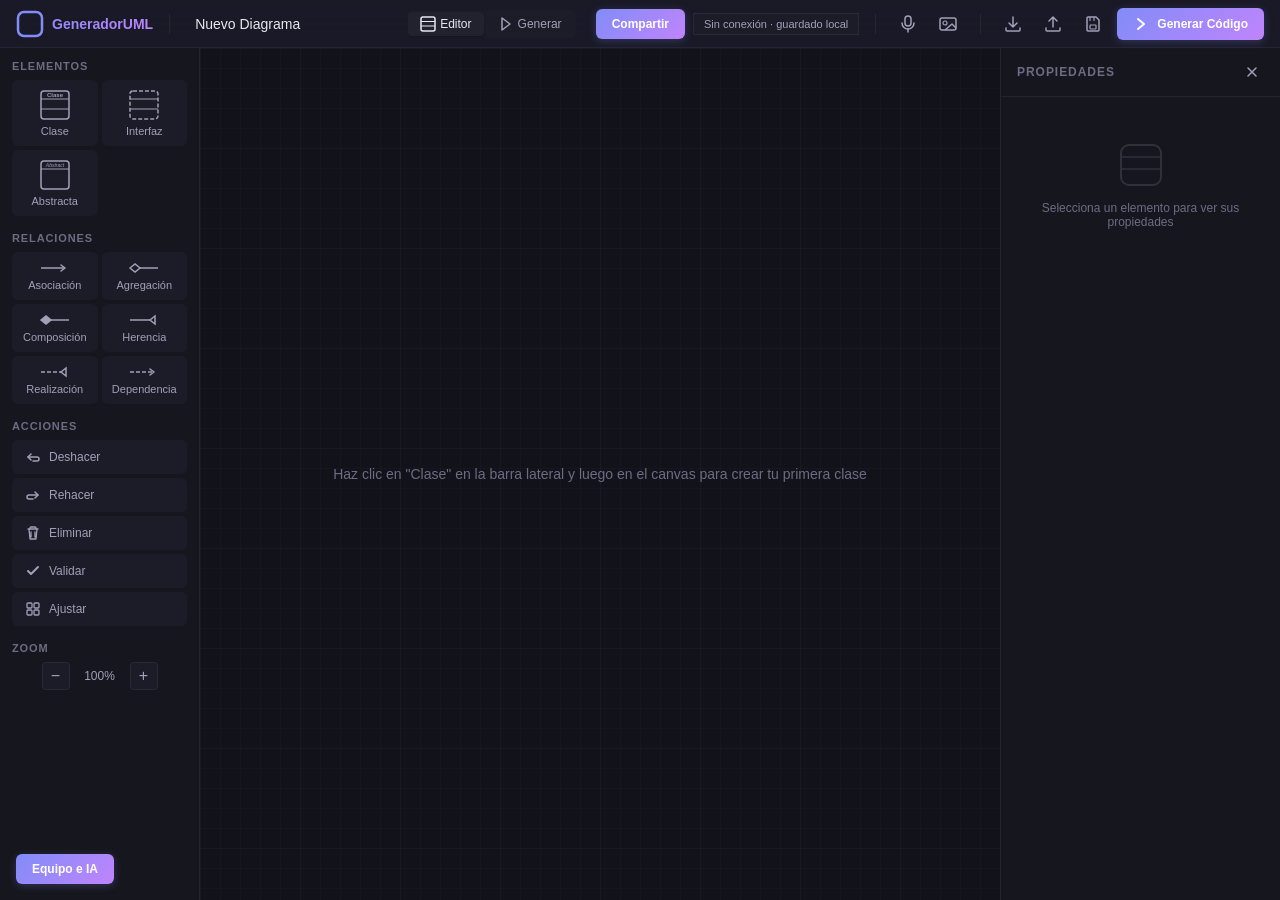
==== commit 2c6476d3: "feat: publicar segunda fase con clases de asociacion y seguimiento" ====
--- a/frontend/index.html
+++ b/frontend/index.html
@@ -5,10 +5,11 @@
     <meta name="viewport" content="width=device-width, initial-scale=1.0">
     <title>GeneradorUML — Editor de Diagramas de Clases</title>
     <meta name="description" content="Herramienta CASE para crear, editar e interpretar diagramas de clases UML 2.5+ y generar aplicaciones completas.">
-    <link rel="stylesheet" href="css/index.css?v=20260920markers">
-    <link rel="stylesheet" href="css/mobile.css?v=20260920markers">
+    <link rel="stylesheet" href="css/index.css?v=20261107chatlayout">
+    <link rel="stylesheet" href="css/mobile.css?v=20260928canvas2">
     <link rel="manifest" href="/manifest.webmanifest">
     <meta name="theme-color" content="#0f0f14">
+    <link rel="stylesheet" href="css/photo-import.css?v=20261108connections">
 </head>
 <body>
     <!-- ─── Top Bar ──────────────────────────────────────────────────── -->
@@ -45,7 +46,6 @@
             </div>
         </div>
         <div class="topbar-right">
-            <button class="btn-secondary" id="mobileMode">Vista móvil</button>
             <button class="btn-primary" id="btnShare">Compartir</button>
             <span id="collabStatus" class="collab-badge" title="Estado de sincronización en tiempo real">
                 <span class="status-dot online"></span> Conectado
@@ -193,6 +193,7 @@
 
         <!-- Dynamic Studio: Photo Scanner -->
         <section class="mobile-card mobile-studio-card" id="mobilePhotoSection" hidden>
+            <label><input type="checkbox" id="mobilePhotoUseVision"> Interpretar con IA en línea (envía esta foto a Google Gemini; requiere conexión)</label>
             <div class="mobile-card-header">
                 <div class="card-title-group">
                     <span class="card-icon-pill icon-photo">📷</span>
@@ -230,6 +231,7 @@
                     <span>💡 <b>Formato:</b> Primera línea = Nombre, siguientes = <code>atributo: tipo</code></span>
                 </div>
                 <textarea id="mobilePhotoText" aria-label="Texto de la foto para revisar" class="code-textarea" rows="4"></textarea>
+                <p class="muted">Para corregir por voz: «En la clase Usuario cambia el atributo coreo por correo». Revisa el texto antes de importar.</p>
                 <div class="photo-actions-row">
                     <button type="button" id="btnVoiceSupplementPhoto" class="btn-secondary">
                         🎙️ Dictar corrección o atributo
@@ -459,6 +461,10 @@
             <!-- Class properties -->
             <div id="classProperties" class="panel-body hidden">
                 <div class="prop-group">
+                    <button type="button" id="btnAssociationClass" class="btn-secondary" style="width:100%;white-space:normal">Representar como clase de asociación</button>
+                    <small style="display:block;margin-top:8px;color:var(--text-secondary);line-height:1.5">Une una clase intermedia a la asociación muchos a muchos mediante una línea discontinua.</small>
+                </div>
+                <div class="prop-group">
                     <label class="prop-label">Nombre</label>
                     <input type="text" id="propClassName" class="prop-input" placeholder="NombreClase">
                 </div>
@@ -520,6 +526,13 @@
                     <label class="prop-label">Nombre</label>
                     <input type="text" id="propRelName" class="prop-input" placeholder="nombre relación">
                 </div>
+                <div class="prop-group">
+                    <label class="prop-label" for="propRelNavigation">Flecha de navegación</label>
+                    <select id="propRelNavigation" class="prop-select">
+                        <option value="none">Sin flecha</option>
+                        <option value="target">Hacia la clase de destino</option>
+                    </select>
+                </div>
                 <fieldset class="prop-fieldset">
                     <legend>Origen</legend>
                     <div class="prop-group">
@@ -529,6 +542,7 @@
                     <div class="prop-group">
                         <label class="prop-label">Multiplicidad</label>
                         <select id="propRelSourceMult" class="prop-select">
+                            <option value="">Sin especificar</option>
                             <option value="1">1</option>
                             <option value="0..1">0..1</option>
                             <option value="0..*">0..*</option>
@@ -546,6 +560,7 @@
                     <div class="prop-group">
                         <label class="prop-label">Multiplicidad</label>
                         <select id="propRelTargetMult" class="prop-select">
+                            <option value="">Sin especificar</option>
                             <option value="1">1</option>
                             <option value="0..1">0..1</option>
                             <option value="0..*" selected>0..*</option>
@@ -586,6 +601,15 @@
                         <span class="stat-label">Operaciones</span>
                     </div>
                 </div>
+                <section id="apkBuildCard" class="apk-build-card hidden" aria-label="Estado de la APK">
+                    <div class="apk-build-heading"><span id="apkBuildIcon" class="apk-build-icon" aria-hidden="true">◌</span><div><h3 id="apkBuildTitle">Preparando tu aplicación</h3><p id="apkBuildStatus" role="status" aria-live="polite"></p></div><span id="apkBuildStep" class="apk-step-count"></span></div>
+                    <progress id="apkBuildProgress" max="6" aria-label="Etapas completadas de la APK"></progress>
+                    <p id="apkBuildHint" class="apk-build-hint"></p>
+                    <ol id="apkBuildStages" class="apk-build-stages" aria-label="Etapas de compilación"></ol>
+                    <div id="apkBuildDownloads" class="apk-build-downloads"></div>
+                    <p id="apkDownloadStatus" class="apk-download-status" role="status" aria-live="polite"></p>
+                    <details class="apk-build-details"><summary>Ver registro técnico</summary><pre id="apkBuildLog"></pre></details>
+                </section>
                 <div class="gen-options">
                     <div class="prop-group">
                         <label class="prop-label">Paquete base</label>
@@ -607,6 +631,7 @@
                     </div>
                 </div>
                 <div class="gen-actions">
+                    <button class="btn-primary large" id="btnBuildApk">Generar y compilar APK (local)</button>
                     <button class="btn-primary large" id="btnStartGeneration">
                         <svg width="20" height="20" viewBox="0 0 20 20" fill="none"><path d="M6 3L16 10L6 17V3Z" fill="currentColor"/></svg>
                         Generar Aplicación
@@ -676,42 +701,40 @@
     </div>
 
     <!-- ─── Photo Import Modal ───────────────────────────────────── -->
-    <div id="photoModal" class="modal hidden">
-        <div class="modal-content large">
-            <div class="modal-header">
-                <h3>Importar Fotografía</h3>
-                <button class="icon-btn" id="btnClosePhoto">
-                    <svg width="18" height="18" viewBox="0 0 18 18" fill="none"><path d="M4 4L14 14M14 4L4 14" stroke="currentColor" stroke-width="2" stroke-linecap="round"/></svg>
-                </button>
-            </div>
-            <div class="modal-body">
-                <div class="photo-dropzone" id="photoDropzone">
-                    <svg width="64" height="64" viewBox="0 0 64 64" fill="none" opacity="0.3">
-                        <rect x="4" y="10" width="56" height="44" rx="4" stroke="currentColor" stroke-width="2"/>
-                        <circle cx="22" cy="28" r="6" stroke="currentColor" stroke-width="2"/>
-                        <path d="M60 46L46 32L20 54" stroke="currentColor" stroke-width="2"/>
-                    </svg>
-                    <p>Arrastra una imagen aquí o haz clic para seleccionar</p>
+    <div id="photoModal" class="modal hidden" data-stage="upload" role="dialog" aria-modal="true" aria-labelledby="photoModalTitle">
+        <div class="modal-content photo-studio">
+            <div class="modal-header photo-studio-header">
+                <div><span class="photo-eyebrow">DEL PAPEL AL LIENZO</span><h3 id="photoModalTitle">Importar desde una imagen</h3><p>Una foto de tu diagrama. Un punto de partida para seguir creando.</p></div>
+                <button class="icon-btn" id="btnClosePhoto" aria-label="Cerrar importación de imagen"><svg width="20" height="20" viewBox="0 0 20 20" fill="none"><path d="m5 5 10 10M15 5 5 15" stroke="currentColor" stroke-width="1.8" stroke-linecap="round"/></svg></button>
+            </div>
+            <ol class="photo-steps" aria-label="Pasos de importación"><li data-photo-step="upload" aria-current="step"><span>1</span>Elige tu imagen</li><li data-photo-step="read"><span>2</span>Lee el diagrama</li><li data-photo-step="review"><span>3</span>Revisa e importa</li></ol>
+            <div class="modal-body photo-workspace">
+                <aside class="photo-source">
+                    <div class="photo-section-label"><span>01 / TU IMAGEN</span><button id="btnChangePhoto" class="photo-text-button hidden" type="button">Cambiar imagen</button></div>
+                    <button type="button" class="photo-dropzone" id="photoDropzone"><span class="photo-upload-icon"><svg width="34" height="34" viewBox="0 0 32 32" fill="none"><rect x="3" y="5" width="26" height="22" rx="5" stroke="currentColor" stroke-width="1.7"/><circle cx="11" cy="13" r="3" stroke="currentColor" stroke-width="1.7"/><path d="m5 24 8-7 5 4 6-7 5 6" stroke="currentColor" stroke-width="1.7"/></svg></span><strong>Tu diagrama empieza aquí</strong><span>Arrastra una imagen o haz clic para buscarla</span><small>Fotos de pizarra, papel o capturas · PNG, JPG y otros formatos de imagen</small></button>
                     <input type="file" id="photoInput" accept="image/*" class="hidden-input">
-                </div>
-                <div id="photoPreview" class="photo-preview hidden">
-                    <img id="photoImage" src="" alt="Preview">
-                </div>
-                <div id="photoActions" class="photo-actions hidden">
-                    <button class="btn-primary" id="btnProcessPhoto">Interpretar Diagrama</button>
-                </div>
-                <div id="photoReviewContainer" class="photo-review hidden">
-                    <div class="photo-review-header">
-                        <h4>Resultado de la Interpretación</h4>
-                        <span id="photoConfidenceBadge" class="confidence-badge">Confianza: 85%</span>
-                    </div>
-                    <div id="photoReviewStats" class="photo-review-stats"></div>
-                    <div id="photoReviewNotes" class="photo-review-notes"></div>
-                    <div class="photo-review-actions">
-                        <button class="btn-primary" id="btnAcceptPhotoDiagram">✓ Aceptar e Importar al Lienzo</button>
-                        <button class="btn-secondary" id="btnDiscardPhotoDiagram">Descartar</button>
-                    </div>
-                </div>
+                    <div id="photoPreview" class="photo-preview hidden"><div class="photo-image-frame"><img id="photoImage" src="" alt="Imagen original del diagrama para comparar con la lectura"></div><div class="photo-file-meta"><strong id="photoFileName"></strong><span id="photoFileSize"></span></div></div>
+                    <div id="photoActions" class="photo-actions hidden">
+                        <label class="photo-reader-choice"><input type="checkbox" id="photoUseVision"><span><strong>Usar IA en línea</strong><small id="photoReaderDescription">Desactivado: lectura local, sin enviar la imagen. Al activarlo, se envía a Google Gemini y requiere conexión.</small></span></label>
+                        <button class="btn-primary" id="btnProcessPhoto">Leer diagrama <span aria-hidden="true">→</span></button>
+                    </div>
+                    <p class="photo-safety-note"><svg width="17" height="17" viewBox="0 0 24 24" fill="none"><path d="M12 3 4 6v6c0 5 8 9 8 9s8-4 8-9V6l-8-3Z" stroke="currentColor" stroke-width="1.7"/><path d="m8 12 3 3 5-6" stroke="currentColor" stroke-width="1.7"/></svg>Tu lienzo sigue intacto hasta que decidas importar.</p>
+                </aside>
+                <section class="photo-output" aria-label="Lectura y revisión">
+                    <div id="photoWelcome" class="photo-welcome"><span class="photo-section-label">02 / DE LA FOTO AL DIAGRAMA</span><h4>Menos transcribir.<br><em>Más crear.</em></h4><p>Reconoce las clases, sus campos y las posibles conexiones. Tú revisas el resultado antes de incorporarlo.</p><div class="photo-tips"><strong>Para una mejor lectura</strong><p><span>✓</span>Incluye el diagrama completo.</p><p><span>✓</span>Procura que el texto se vea nítido.</p><p><span>✓</span>Evita reflejos y sombras sobre las clases.</p></div></div>
+                    <div id="photoReadProgress" class="photo-reading hidden" role="status" aria-live="polite"><span class="photo-scan-symbol" aria-hidden="true">⌁</span><h4>Leyendo tu diagrama</h4><p id="photoReadStatus">Preparando la imagen…</p><progress id="photoReadBar" aria-label="Lectura del diagrama"></progress><small>Identificando clases, atributos y conexiones. No cierres este panel.</small></div>
+                    <div id="photoReadError" class="photo-read-error hidden" role="alert"></div>
+                    <div id="photoReviewContainer" class="photo-review hidden">
+                        <div class="photo-review-header"><div><span class="photo-section-label">03 / TU BORRADOR</span><h4>Revisa lo que encontramos</h4></div><span id="photoConfidenceBadge" class="confidence-badge">Pendiente de revisión</span></div>
+                        <div id="photoReviewStats" class="photo-review-stats"></div>
+                        <div id="photoClassCards" class="photo-class-cards"></div>
+                        <p class="photo-review-notice">Compara con tu imagen. Las conexiones propuestas se revisan por separado después de importar las clases.</p>
+                        <details class="photo-text-editor"><summary>Corregir nombres, campos o tipos</summary><label for="webPhotoText">Cada bloque representa una clase. Puedes corregir el texto antes de importar.</label><textarea id="webPhotoText" rows="9" spellcheck="false"></textarea><p id="photoDraftError" role="status"></p></details>
+                        <details class="photo-detection-details"><summary>Ver conexiones propuestas y observaciones</summary><div id="photoReviewNotes" class="photo-review-notes"></div></details>
+                        <div class="photo-import-choice"><label for="photoImportMode">¿Cómo quieres incorporarlo?</label><select id="photoImportMode"><option value="append">Agregar al diagrama actual</option><option value="replace">Reemplazar el diagrama actual</option></select><p id="photoImportExplanation">Conserva las clases y relaciones existentes y agrega las de esta imagen.</p></div>
+                        <div class="photo-review-actions"><button class="btn-primary" id="btnAcceptPhotoDiagram">Importar clases al lienzo <span aria-hidden="true">→</span></button><button class="btn-secondary" id="btnDiscardPhotoDiagram">Descartar lectura</button></div>
+                    </div>
+                </section>
             </div>
         </div>
     </div>
@@ -753,6 +776,27 @@
                         <div class="export-option-info">
                             <strong>Imagen SVG Vectorial</strong>
                             <span>Gráfico vectorial escalable para documentación</span>
+                        </div>
+                    </button>
+                    <button class="export-option-card" id="btnExportPNG">
+                        <div class="export-option-icon">📸</div>
+                        <div class="export-option-info">
+                            <strong>Imagen PNG (Alta Resolución 2x)</strong>
+                            <span>Renderizado rasterizado nítido con fondo para presentaciones</span>
+                        </div>
+                    </button>
+                    <button class="export-option-card" id="btnExportPlantUML">
+                        <div class="export-option-icon">🌱</div>
+                        <div class="export-option-info">
+                            <strong>PlantUML (.puml)</strong>
+                            <span>Código textual compatible con PlantUML y editores</span>
+                        </div>
+                    </button>
+                    <button class="export-option-card" id="btnExportMermaid">
+                        <div class="export-option-icon">📊</div>
+                        <div class="export-option-info">
+                            <strong>Mermaid (.mmd)</strong>
+                            <span>Sintaxis Mermaid para GitHub, Notion y Markdown</span>
                         </div>
                     </button>
                 </div>
@@ -808,13 +852,32 @@
     </dialog>
 
     <!-- Hidden file inputs -->
+    <button id="openTeamChat" class="btn-primary" style="position:fixed;bottom:16px;left:16px;z-index:100">Equipo e IA</button>
+    <dialog id="teamChatDialog" aria-labelledby="teamTitle">
+        <header class="team-header">
+            <div><span class="team-eyebrow">ESPACIO COLABORATIVO</span><h2 id="teamTitle">Equipo e IA</h2><p>Una conversación compartida sobre tu diagrama.</p></div>
+            <button id="teamClose" class="btn-secondary" aria-label="Cerrar conversación">✕</button>
+        </header>
+        <div class="team-identity"><label for="teamActor">Tu nombre (obligatorio)</label><input id="teamActor" required aria-describedby="teamNameError" maxlength="60" placeholder="Por ejemplo, Alejandro"><span id="teamNameError" role="alert" hidden>Falta tu nombre. Escribilo para poder enviar.</span></div>
+        <div class="team-timeline"><div id="teamMessages" role="log" aria-label="Historial del equipo"></div><div class="team-empty"><span class="team-spark">✦</span><h3>Tu diagrama, con otra mirada</h3><p>Pedile a la IA que revise relaciones, resuelva una duda o proponga mejoras. Todo el equipo verá la conversación.</p><span>Probá: «¿Están bien las relaciones de este diagrama?»</span></div></div>
+        <div class="team-composer">
+            <label for="teamMessage">¿En qué te ayudamos?</label>
+            <textarea id="teamMessage" maxlength="4000" rows="3" placeholder="Escribí una consulta sobre el diagrama o un mensaje para tu equipo…"></textarea>
+            <div class="team-actions"><button id="teamAsk" class="btn-primary">✦ Enviar consulta a la IA</button><button id="teamPropose" class="btn-secondary">Proponer cambios con IA</button><button id="teamSend" class="btn-secondary">Enviar mensaje al equipo</button></div>
+            <p class="team-help">Consultar pide una explicación. Las propuestas modifican el diagrama solo cuando pulsás Aplicar.</p>
+            <div class="team-extras"><button id="teamDecision" class="btn-secondary">Guardar mensaje como acuerdo</button><label><input id="teamAudio" type="checkbox">Leer respuestas en voz alta</label></div>
+            <p id="teamStatus" role="status" aria-live="polite"></p>
+        </div>
+    </dialog>
     <input type="file" id="importFileInput" accept=".json,.mdj,.xmi,.xml" class="hidden-input">
 
     <script src="js/collaboration.js?v=20260920markers"></script>
     <script src="js/uml-commands.js?v=20260920markers"></script>
-    <script src="js/app.js?v=20260920markers"></script>
-    <script src="js/local-ai.js?v=20260920markers"></script>
-    <script src="js/mobile.js?v=20260920markers"></script>
+    <script src="js/app.js?v=20261108association-class"></script>
+    <script src="js/local-ai.js?v=20261108ocr-edge"></script>
+    <script src="js/mobile.js?v=20261108association-class"></script>
+    <script src="js/association-classes.js?v=20261108association-class"></script>
     <script src="js/conversational-assistant.js?v=20260920markers"></script>
+    <script src="js/team-chat.js?v=20261107localtime"></script>
 </body>
 </html>
--- a/frontend/css/index.css
+++ b/frontend/css/index.css
@@ -1318,3 +1318,83 @@
     gap: var(--space-md);
     justify-content: flex-end;
 }
+
+/* Review text and native dialogs must remain readable in the dark editor. */
+#photoReview textarea, #photoResult textarea, .modal textarea,
+dialog input, dialog select, dialog textarea {
+    background: var(--bg-secondary, #202031);
+    color: var(--text-primary, #f0f0fa);
+    border: 1px solid var(--border-color, #656580);
+    border-radius: 6px;
+    padding: 8px;
+}
+dialog {
+    background: var(--bg-secondary, #202031);
+    color: var(--text-primary, #f0f0fa);
+    border: 1px solid var(--border-color, #656580);
+    border-radius: 12px;
+    padding: 20px;
+    max-width: min(90vw, 700px);
+    max-height: 85vh;
+    overflow: auto;
+}
+dialog::backdrop { background: #0009; }
+
+/* Shared assistant: persistent conversation above a clearly separated composer. */
+#teamChatDialog { width: min(920px, calc(100vw - 32px)); max-width: none; max-height: 92dvh; padding: 0; margin: auto; overflow: auto; border: 1px solid #555079; border-radius: 22px; background: #151521; color: #eeeef7; box-shadow: 0 24px 90px #0009; }
+#teamChatDialog[open] { display: flex; flex-direction: column; }
+#teamChatDialog::backdrop { background: #080813b8; backdrop-filter: blur(5px); }
+#teamChatDialog .team-header { display: flex; justify-content: space-between; align-items: flex-start; gap: 20px; padding: 24px 28px; background: linear-gradient(120deg, #292344, #171725); border-bottom: 1px solid #38334e; }
+.team-eyebrow { font-size: 11px; font-weight: 700; letter-spacing: .15em; color: #b8a1ff; }
+#teamTitle { font-size: 27px; margin: 7px 0; }
+.team-header p, .team-help { color: #b4b2c9; font-size: 13px; margin: 0; }
+.team-identity { display: flex; align-items: center; flex-wrap: wrap; gap: 10px; padding: 14px 28px; border-bottom: 1px solid #302d42; font-size: 13px; }
+#teamActor { width: 260px; max-width: 100%; padding: 10px 12px; border-radius: 10px; }
+.team-identity span { color: #9693ad; font-size: 12px; }
+.team-timeline { min-height: 180px; overflow-y: auto; flex: 1 1 auto; padding: 20px 28px; background: #11111c; }
+#teamMessages:empty { display: none; }
+#teamMessages:not(:empty) + .team-empty { display: none; }
+.team-empty { text-align: center; max-width: 510px; margin: 12px auto; color: #b4b2c9; line-height: 1.6; }
+.team-empty h3 { color: #eeebff; margin: 8px 0; font-size: 20px; }
+.team-empty p { margin: 8px 0; }
+.team-empty > span:last-child { font-size: 12px; color: #a494d4; }
+.team-spark { font-size: 32px; color: #ba9cff; }
+.team-composer { padding: 20px 28px; border-top: 1px solid #38334e; }
+.team-composer > label { display: block; font-weight: 600; font-size: 14px; margin-bottom: 9px; }
+#teamMessage { display: block; width: 100%; box-sizing: border-box; resize: vertical; min-height: 85px; max-height: 180px; padding: 13px; border-radius: 12px; line-height: 1.5; }
+#teamMessage:focus, #teamActor:focus { outline: 2px solid #a78bfa; outline-offset: 2px; }
+.team-actions, .team-extras { display: flex; flex-wrap: wrap; align-items: center; gap: 10px; margin-top: 12px; }
+#teamChatDialog button { cursor: pointer; padding: 10px 14px; border-radius: 10px; font-size: 13px; }
+#teamChatDialog button:disabled { opacity: .55; cursor: wait; }
+.team-help { margin-top: 12px; line-height: 1.5; }
+.team-extras { justify-content: space-between; }
+.team-extras label { display: flex; gap: 8px; align-items: center; font-size: 12px; color: #b4b2c9; }
+#teamStatus { font-size: 13px; color: #c9baff; margin: 10px 0 0; }
+.team-entry { padding: 16px; border: 1px solid #353247; border-radius: 14px; margin-bottom: 12px; background: #20202e; }
+.team-entry[data-kind="answer"] { border-color: #66528f; background: #282039; }
+.team-entry-meta { display: flex; justify-content: space-between; gap: 12px; color: #b7a6df; font-size: 12px; margin-bottom: 8px; }
+.team-entry-text { white-space: pre-wrap; overflow-wrap: anywhere; line-height: 1.6; font-size: 14px; }
+.team-entry button { margin-top: 10px; }
+.team-entry details { margin-top: 12px; font-size: 12px; }
+.team-entry pre { overflow-wrap: anywhere; }
+/* Keep the conversation tall: writing controls occupy their own side panel. */
+#teamChatDialog { width: min(1280px, calc(100vw - 32px)); height: 90dvh; overflow: hidden; }
+#teamChatDialog[open] { display: grid; grid-template-columns: minmax(0, 1fr) 350px; grid-template-rows: auto auto minmax(0, 1fr); }
+#teamChatDialog .team-header { grid-column: 1 / -1; padding: 14px 24px; }
+#teamChatDialog .team-identity { grid-column: 1 / -1; padding: 10px 24px; }
+#teamChatDialog .team-timeline { min-height: 0; padding: 20px; overscroll-behavior: contain; }
+#teamChatDialog .team-composer { min-height: 0; overflow-y: auto; padding: 20px; border-top: 0; border-left: 1px solid #38334e; }
+#teamChatDialog .team-actions { flex-direction: column; align-items: stretch; }
+#teamChatDialog .team-extras { gap: 18px; }
+#teamChatDialog #teamMessage { min-height: 120px; }
+#teamChatDialog #teamNameError { color: #ffb4b4; font-weight: 600; }
+#teamChatDialog #teamActor[aria-invalid="true"] { border: 2px solid #ff8989; }
+@media (max-width: 760px) {
+    #teamChatDialog[open] { display: block; overflow-y: auto; }
+    #teamChatDialog .team-header, #teamChatDialog .team-identity, #teamChatDialog .team-timeline, #teamChatDialog .team-composer { padding: 16px; }
+    #teamChatDialog .team-timeline { overflow: visible; min-height: 220px; }
+    #teamChatDialog .team-composer { overflow: visible; border-left: 0; border-top: 1px solid #38334e; }
+}
+/* APK: etapas reales, resultado y descarga separados del código fuente. */
+.apk-build-card{padding:22px;margin:0 0 22px;border:1px solid #665095;border-radius:16px;background:linear-gradient(125deg,#28213c,#1c1b29)}
+.apk-build-heading{display:flex;gap:12px;align-items:flex-start}.apk-build-heading>div{flex:1;min-width:0}.apk-build-heading h3{font-size:18px;margin:0 0 6px;color:#f3edff}.apk-build-heading p{font-size:13px;line-height:1.5;color:#c9bfdc;margin:0}.apk-build-icon{font-size:24px;color:#be9aff;line-height:1.3}.apk-step-count{font-size:12px;white-space:nowrap;padding:5px 9px;background:#8d6acd26;border-radius:20px;color:#d7c3ff}.apk-build-card progress{display:block;width:100%;height:10px;margin:20px 0 10px;border:0;border-radius:8px;overflow:hidden;background:#3b334d;accent-color:#b38aff}.apk-build-card progress::-webkit-progress-bar{background:#3b334d;border-radius:8px}.apk-build-card progress::-webkit-progress-value{background:linear-gradient(90deg,#8c7aff,#c48bfa);border-radius:8px;transition:width .4s}.apk-build-card[data-state="running"] progress{animation:apk-pulse 1.6s ease-in-out infinite}.apk-build-hint{font-size:12px;color:#bfb3d0;line-height:1.6;margin:0 0 16px}.apk-build-stages{display:grid;grid-template-columns:1fr 1fr;gap:10px 14px;list-style:none;padding:0;margin:0 0 16px}.apk-build-stages li{font-size:12px;color:#a49aaf;display:flex;align-items:center;gap:8px;line-height:1.4}.apk-build-stages li>span{width:21px;height:21px;display:grid;place-items:center;border:1px solid #53495f;border-radius:50%;flex-shrink:0;font-size:10px}.apk-build-stages li.done{color:#a7dfcd}.apk-build-stages li.done>span{background:#1e493d;border-color:#417f6a}.apk-build-stages li.current{color:#e6d6ff;font-weight:600}.apk-build-stages li.current>span{background:#715092;border-color:#b48be1}.apk-build-downloads{display:flex;flex-wrap:wrap;gap:10px}.apk-build-downloads a{display:inline-flex;align-items:center;justify-content:center;min-height:44px;padding:12px 16px;text-decoration:none;border-radius:10px;font-size:13px}.apk-build-downloads a:first-child{background:#8968d6;color:white;border:1px solid #b498ed;font-weight:700}.apk-download-status{font-size:12px;line-height:1.6;color:#b4dacd;margin:12px 0 0}.apk-build-details{margin-top:15px;border-top:1px solid #ffffff14;padding-top:12px}.apk-build-details summary{cursor:pointer;color:#b5a6c8;font-size:12px}.apk-build-details pre{max-height:230px;overflow:auto;white-space:pre-wrap;font:11px/1.6 monospace;color:#c6c4d3;background:#12121b;border-radius:8px;padding:12px;overflow-wrap:anywhere}.apk-build-card[data-state="succeeded"]{border-color:#3d9279;background:linear-gradient(125deg,#19342f,#1b222c)}.apk-build-card[data-state="succeeded"] .apk-build-icon{color:#89e4bd}.apk-build-card[data-state="failed"],.apk-build-card[data-state="interrupted"]{border-color:#b65e75}.apk-build-card[data-state="failed"] .apk-build-icon,.apk-build-card[data-state="interrupted"] .apk-build-icon{color:#ff9bb1}@keyframes apk-pulse{50%{opacity:.55}}@media(prefers-reduced-motion:reduce){.apk-build-card[data-state="running"] progress{animation:none}}@media(max-width:550px){.apk-build-card{padding:16px}.apk-build-stages{grid-template-columns:1fr}.apk-step-count{font-size:10px}}
--- a/frontend/css/mobile.css
+++ b/frontend/css/mobile.css
@@ -1070,18 +1070,20 @@
 /* ─── Visual Canvas 2D (Collapsible) ─────────────────────────────────────── */
 .mobile-editor #mainLayout {
     display: none;
-    height: 380px;
+    /* Keep the canvas usable on a phone while allowing its complete diagram
+       to be reached with the normal page scroll. */
+    height: min(70vh, 620px);
     min-height: 280px;
     margin: 0 auto 30px;
     max-width: 640px;
     border: 1px solid rgba(255, 255, 255, 0.1);
     border-radius: 18px;
-    overflow: hidden;
+    overflow: auto;
     box-shadow: 0 8px 30px rgba(0, 0, 0, 0.4);
 }
 
 .mobile-editor #mainLayout.visible {
-    display: block;
+    display: flex;
 }
 
 /* ─── Modern Bottom Sheet Modal Dialog ───────────────────────────────────── */
--- a/frontend/css/photo-import.css
+++ b/frontend/css/photo-import.css
@@ -0,0 +1,113 @@
+/* Importación de imágenes: estilos contenidos dentro del panel. */
+#photoModal{padding:24px;backdrop-filter:blur(9px)}
+#photoModal .photo-studio{width:min(1080px,100%);max-width:1080px;max-height:92vh;border-radius:22px;border:1px solid #39334f;background:#151520;box-shadow:0 28px 100px #0007;overflow:auto}
+#photoModal .photo-studio-header{padding:26px 30px 23px;align-items:flex-start;border-bottom:0;gap:16px}
+#photoModal .photo-eyebrow{font-size:10px;color:#b9a4ed;letter-spacing:2px;font-weight:700}
+#photoModal h3{font-size:25px;letter-spacing:-.6px;margin:8px 0;color:#f4f0ff}
+#photoModal .photo-studio-header p{font-size:13px;color:#a4a0b6;line-height:1.6;margin:0}
+#photoModal #btnClosePhoto{border:1px solid #363345;background:#211e2d;border-radius:11px;flex-shrink:0}
+#photoModal .photo-steps{display:flex;gap:22px;list-style:none;margin:0 30px;padding:0 0 22px;border-bottom:1px solid #302b40}
+#photoModal .photo-steps li{display:flex;align-items:center;gap:9px;color:#8e889f;font-size:12px}
+#photoModal .photo-steps li>span{display:grid;place-items:center;min-width:25px;height:25px;border:1px solid #494158;border-radius:50%;font-size:11px}
+#photoModal .photo-steps li[aria-current]{color:#e1d1ff;font-weight:650}
+#photoModal .photo-steps li[aria-current]>span{color:#f3eaff;background:#63458a;border-color:#af83e9;box-shadow:0 0 0 4px #9267c415}
+#photoModal .photo-steps li.done{color:#92d0ba}
+#photoModal .photo-steps li.done>span{color:#b5ebd6;background:#1d3b33;border-color:#3f6c5d}
+#photoModal .photo-workspace{display:grid;grid-template-columns:minmax(0,.85fr) minmax(0,1.15fr);gap:28px;padding:25px 30px 30px}
+#photoModal .photo-source{min-width:0;align-self:start;position:sticky;top:20px}
+#photoModal .photo-section-label{display:flex;align-items:center;justify-content:space-between;gap:10px;color:#a69bbd;font-size:9px;font-weight:700;letter-spacing:1.7px;margin-bottom:14px;min-height:24px}
+#photoModal .photo-text-button{background:none;border:0;color:#c6adff;font-size:11px;font-weight:600;cursor:pointer;padding:5px 0;letter-spacing:0;min-height:32px}
+#photoModal .photo-dropzone{display:flex;flex-direction:column;align-items:center;justify-content:center;width:100%;min-height:280px;padding:28px 20px;border:1px dashed #75608d;background:linear-gradient(135deg,#282138,#1d1c2b);border-radius:18px;color:#c7b5e5;cursor:pointer;text-align:center;gap:12px;transition:border-color .2s,background .2s}
+#photoModal .photo-dropzone:hover,#photoModal .photo-dropzone.dragover{border-color:#c49aff;background:#302342}
+#photoModal .photo-upload-icon{display:grid;place-items:center;width:64px;height:64px;border-radius:20px;background:#b98be51c;color:#c4a1f4;margin-bottom:6px}
+#photoModal .photo-dropzone strong{font-size:17px;color:#f0e5ff}
+#photoModal .photo-dropzone>span:not(.photo-upload-icon){font-size:12px;line-height:1.6;color:#c0b4d0}
+#photoModal .photo-dropzone small{font-size:10px;line-height:1.6;color:#9d91b1;max-width:260px}
+#photoModal .photo-preview{margin:0}
+#photoModal .photo-image-frame{border-radius:17px;overflow:hidden;border:1px solid #454051;background:#fff;min-height:190px;display:flex;align-items:center;justify-content:center;padding:12px}
+#photoModal .photo-preview img{display:block;width:100%;max-height:320px;object-fit:contain;border-radius:0}
+#photoModal .photo-file-meta{display:flex;justify-content:space-between;gap:10px;padding:12px 1px;color:#9790a7;font-size:10px;line-height:1.5}
+#photoModal .photo-file-meta strong{white-space:nowrap;text-overflow:ellipsis;overflow:hidden;font-weight:500;color:#c7bfd5}
+#photoModal .photo-file-meta>span{white-space:nowrap;flex-shrink:0}
+#photoModal .photo-actions{display:block;margin:8px 0 0}
+#photoModal .photo-reader-choice{display:flex;align-items:flex-start;gap:10px;padding:15px;background:#201e2e;border:1px solid #363044;border-radius:13px;cursor:pointer}
+#photoModal .photo-reader-choice input{accent-color:#a77de4;margin-top:3px;min-width:16px;width:16px;height:16px}
+#photoModal .photo-reader-choice strong{display:block;color:#e6def1;font-size:12px;font-weight:650}
+#photoModal .photo-reader-choice small{display:block;margin-top:4px;color:#a9a0bb;font-size:10px;line-height:1.65}
+#photoModal #btnProcessPhoto{width:100%;justify-content:center;min-height:46px;margin-top:14px;gap:16px;font-size:13px;border-radius:12px}
+#photoModal button:disabled{opacity:.5;cursor:wait}
+#photoModal .photo-safety-note{display:flex;gap:8px;align-items:flex-start;font-size:10px;color:#a89bb9;line-height:1.65;margin:17px 3px 0}
+#photoModal .photo-safety-note svg{flex-shrink:0;color:#91bfae}
+#photoModal .photo-output{min-width:0;border-left:1px solid #302b40;padding-left:28px}
+#photoModal .photo-welcome{padding:0 5px 10px 7px}
+#photoModal .photo-welcome h4{font-size:34px;line-height:1.2;letter-spacing:-1px;margin:23px 0 16px;color:#f1eafa}
+#photoModal .photo-welcome h4 em{font-style:normal;color:#b994f3}
+#photoModal .photo-welcome>p{font-size:13px;line-height:1.85;color:#b6adc6;max-width:350px}
+#photoModal .photo-tips{margin-top:28px;padding-top:20px;border-top:1px solid #302b40}
+#photoModal .photo-tips strong{font-size:12px;color:#d9cfe7;font-weight:600}
+#photoModal .photo-tips p{display:flex;gap:10px;font-size:11px;line-height:1.6;color:#aaa0ba;margin:13px 0}
+#photoModal .photo-tips span{color:#8bd6ba}
+#photoModal .photo-reading{padding:43px 10px;text-align:center}
+#photoModal .photo-scan-symbol{display:inline-grid;place-items:center;width:72px;height:72px;border-radius:24px;color:#c3a1f5;background:#a579d51a;border:1px solid #7b599b55;font-size:44px;margin-bottom:20px}
+#photoModal .photo-reading h4{font-size:22px;color:#f2e9ff;margin:0 0 12px}
+#photoModal .photo-reading p{font-size:12px;color:#c6b6dc;min-height:36px;line-height:1.6}
+#photoModal .photo-reading small{font-size:10px;color:#a296b2;line-height:1.7;display:block}
+#photoModal .photo-reading progress{display:block;width:100%;height:7px;margin:20px 0;border:0;border-radius:10px;accent-color:#b38be5;background:#3a2e4c;overflow:hidden}
+#photoModal .photo-reading progress::-webkit-progress-bar{background:#3a2e4c}
+#photoModal .photo-reading progress:indeterminate{background:linear-gradient(90deg,#342941,#b38be5,#342941);background-size:200% 100%;animation:photo-scan 1.8s linear infinite}
+#photoModal .photo-read-error{padding:16px;border-radius:12px;background:#432833;color:#fac1cf;border:1px solid #784254;font-size:12px;line-height:1.6;margin-bottom:16px}
+#photoModal .photo-review{padding:0;margin:0;border:0;background:none;border-radius:0}
+#photoModal .photo-review-header{display:block;margin:0}
+#photoModal .photo-review-header .photo-section-label{margin-bottom:8px}
+#photoModal .photo-review-header h4{font-size:20px;color:#f0e7fb;margin:0 0 10px;letter-spacing:-.3px}
+#photoModal .confidence-badge{display:inline-block;background:#21433744;border:1px solid #3f725e;color:#a6dcc5;border-radius:20px;padding:5px 10px;font-size:9px;font-weight:500;line-height:1.5}
+#photoModal .photo-review-stats{display:grid;grid-template-columns:repeat(3,1fr);gap:8px;margin:18px 0}
+#photoModal .photo-review-stats>div{border:1px solid #3a304b;background:#231e31;border-radius:12px;padding:12px 8px;text-align:center}
+#photoModal .photo-review-stats strong{display:block;color:#d3b5ff;font-size:25px;font-weight:700;line-height:1.3}
+#photoModal .photo-review-stats span{display:block;font-size:9px;color:#b2a2c5;margin-top:4px;line-height:1.5}
+#photoModal .photo-class-cards{display:grid;grid-template-columns:repeat(auto-fit,minmax(180px,1fr));gap:10px}
+#photoModal .photo-class-card{border:1px solid #393245;border-radius:13px;background:#201e2c;min-width:0;padding:14px}
+#photoModal .photo-class-card h5{display:flex;gap:8px;align-items:center;font-size:13px;font-weight:650;color:#eee6fa;margin:0 0 12px;overflow-wrap:anywhere}
+#photoModal .photo-class-card h5>span{color:#bb94f1;font-size:19px;line-height:1}
+#photoModal .photo-class-card>div{display:flex;justify-content:space-between;gap:8px;font-size:11px;color:#c4b9d2;padding:5px 0;overflow-wrap:anywhere}
+#photoModal .photo-class-card code{font:9px/1.5 system-ui,sans-serif;color:#a8b9d9;background:#2d304244;padding:1px 5px;border-radius:4px;align-self:flex-start}
+#photoModal .photo-class-card small{color:#9e94ac;font-size:10px}
+#photoModal .photo-review-notice{font-size:10px;line-height:1.75;color:#b5a7c5;margin:15px 0}
+#photoModal details{border-top:1px solid #352e43;padding:12px 0}
+#photoModal summary{font-size:11px;color:#c4b1df;cursor:pointer;line-height:1.6}
+#photoModal .photo-text-editor label{font-size:10px;line-height:1.65;color:#aa9abf;display:block;margin:12px 0 8px}
+#photoModal textarea{width:100%;box-sizing:border-box;min-height:150px;padding:12px;border:1px solid #605071;border-radius:10px;background:#14131e;color:#e0d5ed;font:12px/1.7 ui-monospace,Consolas,monospace;resize:vertical}
+#photoModal #photoDraftError{font-size:11px;color:#f0b4c7;margin-top:8px}
+#photoModal .photo-review-notes{background:#191720;border:0;border-radius:10px;padding:12px;font-size:10px;line-height:1.7;color:#b3a6c4;max-height:230px;margin-top:12px;overflow:auto}
+#photoModal .photo-import-choice{background:#252032;border:1px solid #3a304a;border-radius:13px;padding:15px;margin-top:8px}
+#photoModal .photo-import-choice label{display:block;font-size:11px;font-weight:650;color:#e2d3f2;margin-bottom:9px}
+#photoModal .photo-import-choice select{appearance:auto;width:100%;padding:10px 9px;border-radius:8px;border:1px solid #655374;background:#1b1827;color:#e9dff4;font-size:11px;box-sizing:border-box;min-height:40px;line-height:1.5}
+#photoModal .photo-import-choice p{font-size:10px;line-height:1.65;color:#aea0c0;margin:9px 0 0}
+#photoModal .photo-import-choice .replace-warning{color:#f0b49e}
+#photoModal .photo-review-actions{display:flex;flex-direction:column;gap:9px;margin-top:15px}
+#photoModal .photo-review-actions button{width:100%;min-height:43px;justify-content:center;border-radius:11px;font-size:12px}
+#photoModal .photo-review-actions .btn-secondary{border:0;background:transparent;color:#b9a8ce;min-height:32px}
+#photoModal :is(button,select,textarea,input):focus-visible{outline:2px solid #c09aef;outline-offset:3px}
+@keyframes photo-scan{to{background-position:-200% 0}}
+@media(max-width:800px){#photoModal{padding:12px}#photoModal .photo-studio{max-height:95vh}#photoModal .photo-workspace{grid-template-columns:1fr;gap:22px;padding:20px}#photoModal .photo-source{position:static}#photoModal .photo-output{border-left:0;border-top:1px solid #302b40;padding:22px 0 0}#photoModal .photo-studio-header{padding:22px 20px 18px}#photoModal h3{font-size:21px}#photoModal .photo-steps{margin:0 20px;gap:14px;justify-content:space-between}#photoModal .photo-steps li{flex-direction:column;text-align:center;font-size:9px;gap:7px}#photoModal .photo-preview img{max-height:240px}#photoModal .photo-welcome h4{font-size:28px}#photoModal .photo-class-cards{grid-template-columns:repeat(auto-fit,minmax(150px,1fr))}}
+@media(prefers-reduced-motion:reduce){#photoModal .photo-reading progress:indeterminate{animation:none}}
+/* Confirmación de conexiones y editor: el mismo lenguaje visual del lector. */
+#webPhotoConnectionsDialog,.photo-relationship-editor{inset:0;margin:auto;width:min(640px,calc(100vw - 32px));max-width:640px;max-height:88vh;overflow:auto;box-sizing:border-box;padding:25px;border:1px solid #58436e;border-radius:20px;background:#181521;color:#e9e0f4;box-shadow:0 28px 100px #0008;color-scheme:dark}
+#webPhotoConnectionsDialog::backdrop,.photo-relationship-editor::backdrop{background:#080610b8;backdrop-filter:blur(6px)}
+#webPhotoConnectionsDialog>section{background:#201b2d!important;border:1px solid #3e334e!important;border-radius:14px!important;padding:20px!important}
+#webPhotoConnectionsDialog h3{font-size:20px!important;letter-spacing:-.35px;margin:0 0 12px!important;color:#f0e7fc}
+#webPhotoConnectionsDialog p{line-height:1.75;color:#bbaecd!important}
+#webPhotoConnectionsDialog button,.photo-relationship-editor button{font:inherit;cursor:pointer;box-sizing:border-box;min-height:43px;border:1px solid #625074;border-radius:10px;background:#33263f;color:#ede0fb;padding:11px 15px;line-height:1.5;transition:background .15s}
+#webPhotoConnectionsDialog button{width:100%;margin:4px 0;font-size:13px!important}
+#webPhotoConnectionsDialog button:hover,.photo-relationship-editor button:hover{background:#483255;border-color:#b994e3}
+#webPhotoConnectionsDialog>button{margin-top:16px;background:#8051b7;border-color:#a67bda;font-weight:650}
+.photo-relationship-editor h2{font-size:23px;color:#f3eaff;margin:0 0 10px}
+.photo-relationship-editor p{font-size:12px;line-height:1.7;color:#b8a9cb;margin-bottom:18px}
+.photo-relationship-editor label{display:block;margin:16px 0;color:#cdbdde;font-size:12px;font-weight:600}
+.photo-relationship-editor select{display:block;width:100%;min-height:45px;margin-top:7px;padding:10px 12px;border:1px solid #5b476d;border-radius:10px;background:#251d32;color:#f0e5fa;font:13px system-ui,sans-serif;box-sizing:border-box;color-scheme:dark}
+.photo-relationship-editor select:disabled{opacity:.45}
+.photo-relationship-editor [role=alert]{color:#f2a7be;margin:12px 0}
+.photo-relationship-editor button[type=submit]{background:#855ac0;color:#fff;border-color:#b393dc;font-size:13px;font-weight:650;margin-left:8px}
+.photo-relationship-editor #btnSwapDirection{color:#cdb2eb;font-size:11px!important;background:#2d223b}
+#webPhotoConnectionsDialog button:focus-visible,.photo-relationship-editor :is(button,select):focus-visible{outline:2px solid #c8a1f4;outline-offset:3px}
+@media(max-width:600px){#webPhotoConnectionsDialog,.photo-relationship-editor{padding:18px}#webPhotoConnectionsDialog>section{padding:15px!important}}
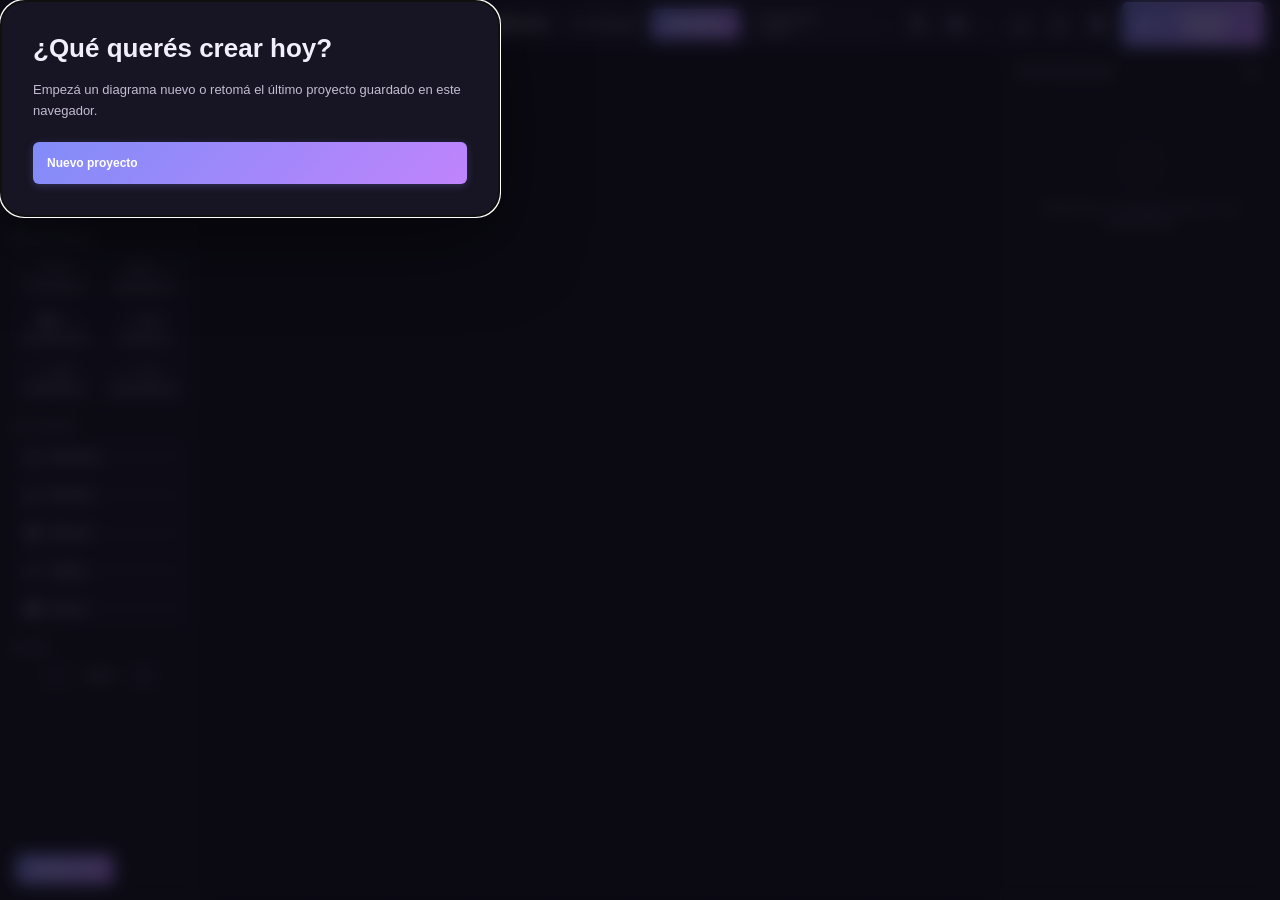
==== commit d3bc7558: "fix: inicio explicito y recuperacion de proyectos sin acceso" ====
--- a/frontend/index.html
+++ b/frontend/index.html
@@ -31,6 +31,7 @@
                 <span>GeneradorUML</span>
             </div>
             <div class="topbar-divider"></div>
+            <button type="button" class="btn-secondary" id="btnProjectStart">Proyectos</button>
             <input type="text" id="projectName" class="project-name-input" value="Nuevo Diagrama" spellcheck="false">
         </div>
         <div class="topbar-center">
@@ -48,7 +49,7 @@
         <div class="topbar-right">
             <button class="btn-primary" id="btnShare">Compartir</button>
             <span id="collabStatus" class="collab-badge" title="Estado de sincronización en tiempo real">
-                <span class="status-dot online"></span> Conectado
+                Preparando sesión…
             </span>
             <div class="topbar-divider"></div>
             <button class="icon-btn" id="btnVoice" title="Entrada por voz">
@@ -871,9 +872,10 @@
     </dialog>
     <input type="file" id="importFileInput" accept=".json,.mdj,.xmi,.xml" class="hidden-input">
 
-    <script src="js/collaboration.js?v=20260920markers"></script>
+    <script src="js/project-start.js?v=20261110recovery"></script>
+    <script src="js/collaboration.js?v=20261110recovery"></script>
     <script src="js/uml-commands.js?v=20260920markers"></script>
-    <script src="js/app.js?v=20261108association-class"></script>
+    <script src="js/app.js?v=20261110recovery"></script>
     <script src="js/local-ai.js?v=20261108ocr-edge"></script>
     <script src="js/mobile.js?v=20261108association-class"></script>
     <script src="js/association-classes.js?v=20261108association-class"></script>
--- a/frontend/css/index.css
+++ b/frontend/css/index.css
@@ -1398,3 +1398,12 @@
 /* APK: etapas reales, resultado y descarga separados del código fuente. */
 .apk-build-card{padding:22px;margin:0 0 22px;border:1px solid #665095;border-radius:16px;background:linear-gradient(125deg,#28213c,#1c1b29)}
 .apk-build-heading{display:flex;gap:12px;align-items:flex-start}.apk-build-heading>div{flex:1;min-width:0}.apk-build-heading h3{font-size:18px;margin:0 0 6px;color:#f3edff}.apk-build-heading p{font-size:13px;line-height:1.5;color:#c9bfdc;margin:0}.apk-build-icon{font-size:24px;color:#be9aff;line-height:1.3}.apk-step-count{font-size:12px;white-space:nowrap;padding:5px 9px;background:#8d6acd26;border-radius:20px;color:#d7c3ff}.apk-build-card progress{display:block;width:100%;height:10px;margin:20px 0 10px;border:0;border-radius:8px;overflow:hidden;background:#3b334d;accent-color:#b38aff}.apk-build-card progress::-webkit-progress-bar{background:#3b334d;border-radius:8px}.apk-build-card progress::-webkit-progress-value{background:linear-gradient(90deg,#8c7aff,#c48bfa);border-radius:8px;transition:width .4s}.apk-build-card[data-state="running"] progress{animation:apk-pulse 1.6s ease-in-out infinite}.apk-build-hint{font-size:12px;color:#bfb3d0;line-height:1.6;margin:0 0 16px}.apk-build-stages{display:grid;grid-template-columns:1fr 1fr;gap:10px 14px;list-style:none;padding:0;margin:0 0 16px}.apk-build-stages li{font-size:12px;color:#a49aaf;display:flex;align-items:center;gap:8px;line-height:1.4}.apk-build-stages li>span{width:21px;height:21px;display:grid;place-items:center;border:1px solid #53495f;border-radius:50%;flex-shrink:0;font-size:10px}.apk-build-stages li.done{color:#a7dfcd}.apk-build-stages li.done>span{background:#1e493d;border-color:#417f6a}.apk-build-stages li.current{color:#e6d6ff;font-weight:600}.apk-build-stages li.current>span{background:#715092;border-color:#b48be1}.apk-build-downloads{display:flex;flex-wrap:wrap;gap:10px}.apk-build-downloads a{display:inline-flex;align-items:center;justify-content:center;min-height:44px;padding:12px 16px;text-decoration:none;border-radius:10px;font-size:13px}.apk-build-downloads a:first-child{background:#8968d6;color:white;border:1px solid #b498ed;font-weight:700}.apk-download-status{font-size:12px;line-height:1.6;color:#b4dacd;margin:12px 0 0}.apk-build-details{margin-top:15px;border-top:1px solid #ffffff14;padding-top:12px}.apk-build-details summary{cursor:pointer;color:#b5a6c8;font-size:12px}.apk-build-details pre{max-height:230px;overflow:auto;white-space:pre-wrap;font:11px/1.6 monospace;color:#c6c4d3;background:#12121b;border-radius:8px;padding:12px;overflow-wrap:anywhere}.apk-build-card[data-state="succeeded"]{border-color:#3d9279;background:linear-gradient(125deg,#19342f,#1b222c)}.apk-build-card[data-state="succeeded"] .apk-build-icon{color:#89e4bd}.apk-build-card[data-state="failed"],.apk-build-card[data-state="interrupted"]{border-color:#b65e75}.apk-build-card[data-state="failed"] .apk-build-icon,.apk-build-card[data-state="interrupted"] .apk-build-icon{color:#ff9bb1}@keyframes apk-pulse{50%{opacity:.55}}@media(prefers-reduced-motion:reduce){.apk-build-card[data-state="running"] progress{animation:none}}@media(max-width:550px){.apk-build-card{padding:16px}.apk-build-stages{grid-template-columns:1fr}.apk-step-count{font-size:10px}}
+.project-start-dialog {
+    width: min(500px, calc(100vw - 40px)); padding: 32px; border: 1px solid #49405d;
+    border-radius: 24px; color: #f1effa; background: #171423;
+    box-shadow: 0 24px 80px #0008;
+}
+.project-start-dialog::backdrop { background: #090711b8; backdrop-filter: blur(8px); }
+.project-start-dialog h2 { margin: 0 0 16px; font-size: 26px; }
+.project-start-dialog p { color: #c3bdd3; line-height: 1.6; margin-bottom: 20px; }
+.project-start-dialog button { width: 100%; margin-top: 12px; padding: 14px; }
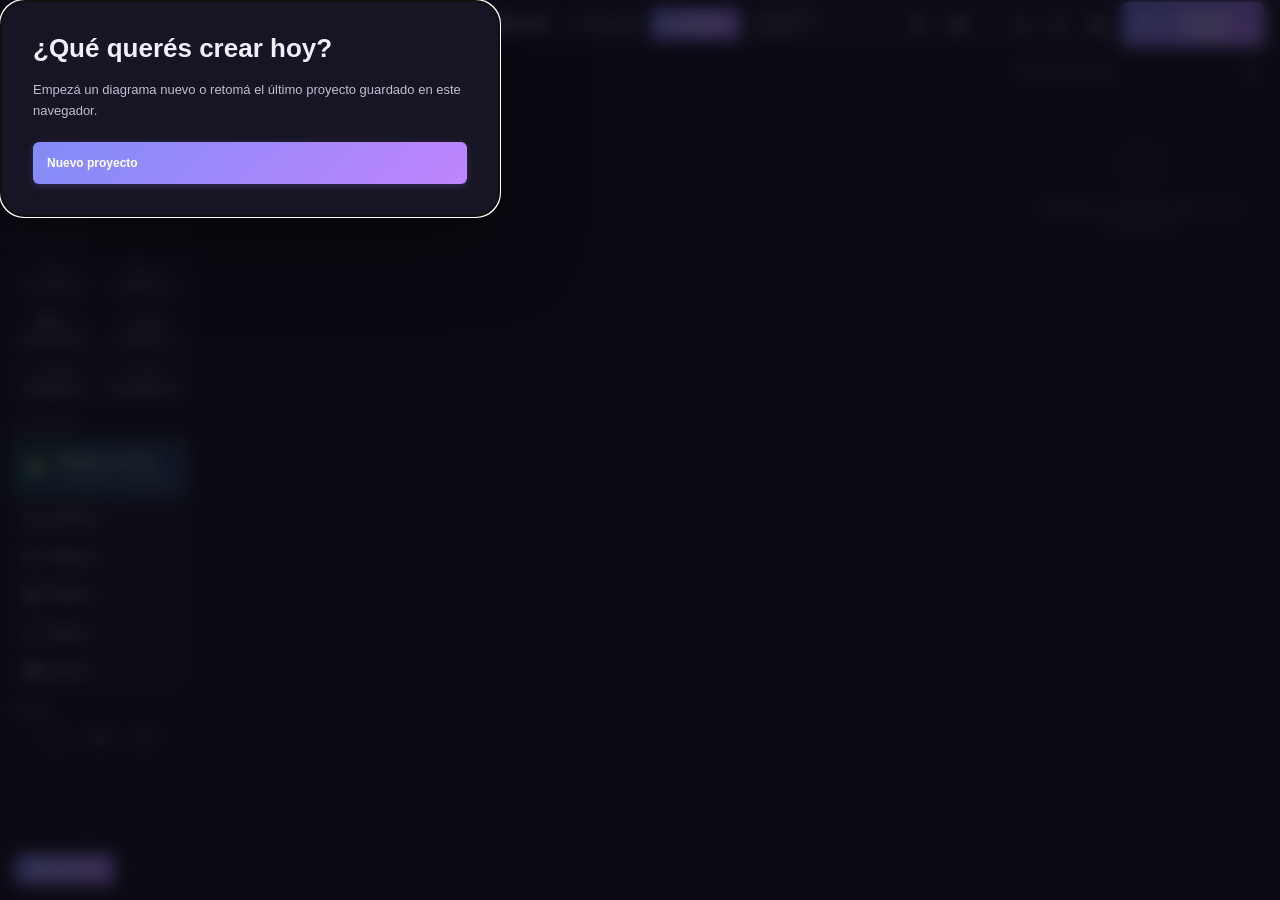
==== commit 019f2bcd: "feat: respaldo del diagrama en Google Drive con autorizacion OAuth" ====
--- a/frontend/index.html
+++ b/frontend/index.html
@@ -366,6 +366,10 @@
             <div class="sidebar-section">
                 <h3 class="sidebar-title">Acciones</h3>
                 <div class="action-buttons">
+                    <button type="button" class="action-btn drive-backup-button" id="btnDriveBackup" title="Respaldar el diagrama editable en tu Google Drive">
+                        <svg width="22" height="22" viewBox="0 0 24 24" aria-hidden="true"><path fill="#34a853" d="M8 2h8L5 21l-4-7z"/><path fill="#fbbc04" d="M8 2h8l7 12h-8z"/><path fill="#4285f4" d="M5 21l4-7h14l-4 7z"/></svg>
+                        <span>Guardar en Drive<small>Tu diagrama, respaldado</small></span>
+                    </button>
                     <button class="action-btn" id="btnUndo" title="Deshacer (Ctrl+Z)">
                         <svg width="16" height="16" viewBox="0 0 16 16" fill="none"><path d="M3 8H12C13.1 8 14 8.9 14 10C14 11.1 13.1 12 12 12H8" stroke="currentColor" stroke-width="1.5" stroke-linecap="round"/><path d="M6 5L3 8L6 11" stroke="currentColor" stroke-width="1.5" stroke-linecap="round" stroke-linejoin="round"/></svg>
                         Deshacer
@@ -881,5 +885,6 @@
     <script src="js/association-classes.js?v=20261108association-class"></script>
     <script src="js/conversational-assistant.js?v=20260920markers"></script>
     <script src="js/team-chat.js?v=20261107localtime"></script>
+    <script src="js/drive-backup.js?v=20261110drive"></script>
 </body>
 </html>
--- a/frontend/css/index.css
+++ b/frontend/css/index.css
@@ -1407,3 +1407,15 @@
 .project-start-dialog h2 { margin: 0 0 16px; font-size: 26px; }
 .project-start-dialog p { color: #c3bdd3; line-height: 1.6; margin-bottom: 20px; }
 .project-start-dialog button { width: 100%; margin-top: 12px; padding: 14px; }
+.action-btn.drive-backup-button { padding: 13px 12px; gap: 10px; color: #e6fff4; background: linear-gradient(115deg,#173f3b,#253856); border: 1px solid #4a8d7c; border-radius: 12px; box-shadow: 0 5px 20px #0b42352b; }
+.drive-backup-button:hover { border-color: #82d7bb; filter: brightness(1.12); }
+.drive-backup-button span { text-align: left; font-weight: 600; }
+.drive-backup-button small { display: block; margin-top: 5px; color: #a8c9c2; font-size: 10px; font-weight: 400; }
+.drive-backup-dialog { width: min(500px,calc(100vw - 32px)); padding: 28px; border-radius: 24px; background: #171a27; border: 1px solid #426e65; box-shadow: 0 25px 90px #0008; }
+.drive-backup-dialog::backdrop { background: #090c16c9; backdrop-filter: blur(8px); }
+.drive-backup-dialog h2 { font-size: 26px; margin: 14px 0; }
+.drive-backup-dialog p { color: #bfc8d5; line-height: 1.6; }
+.drive-backup-file { border: 1px solid #384a55; background: #202d37; border-radius: 14px; padding: 18px; margin: 20px 0; overflow-wrap: anywhere; }
+.drive-backup-dialog button, .drive-backup-dialog a { display: flex; justify-content: center; align-items: center; width: 100%; margin-top: 12px; min-height: 44px; text-decoration: none; }
+.drive-backup-dialog .drive-status { min-height: 26px; color: #a9decc; }
+.drive-backup-dialog .drive-status[data-error="true"] { color: #ffb3bd; }
